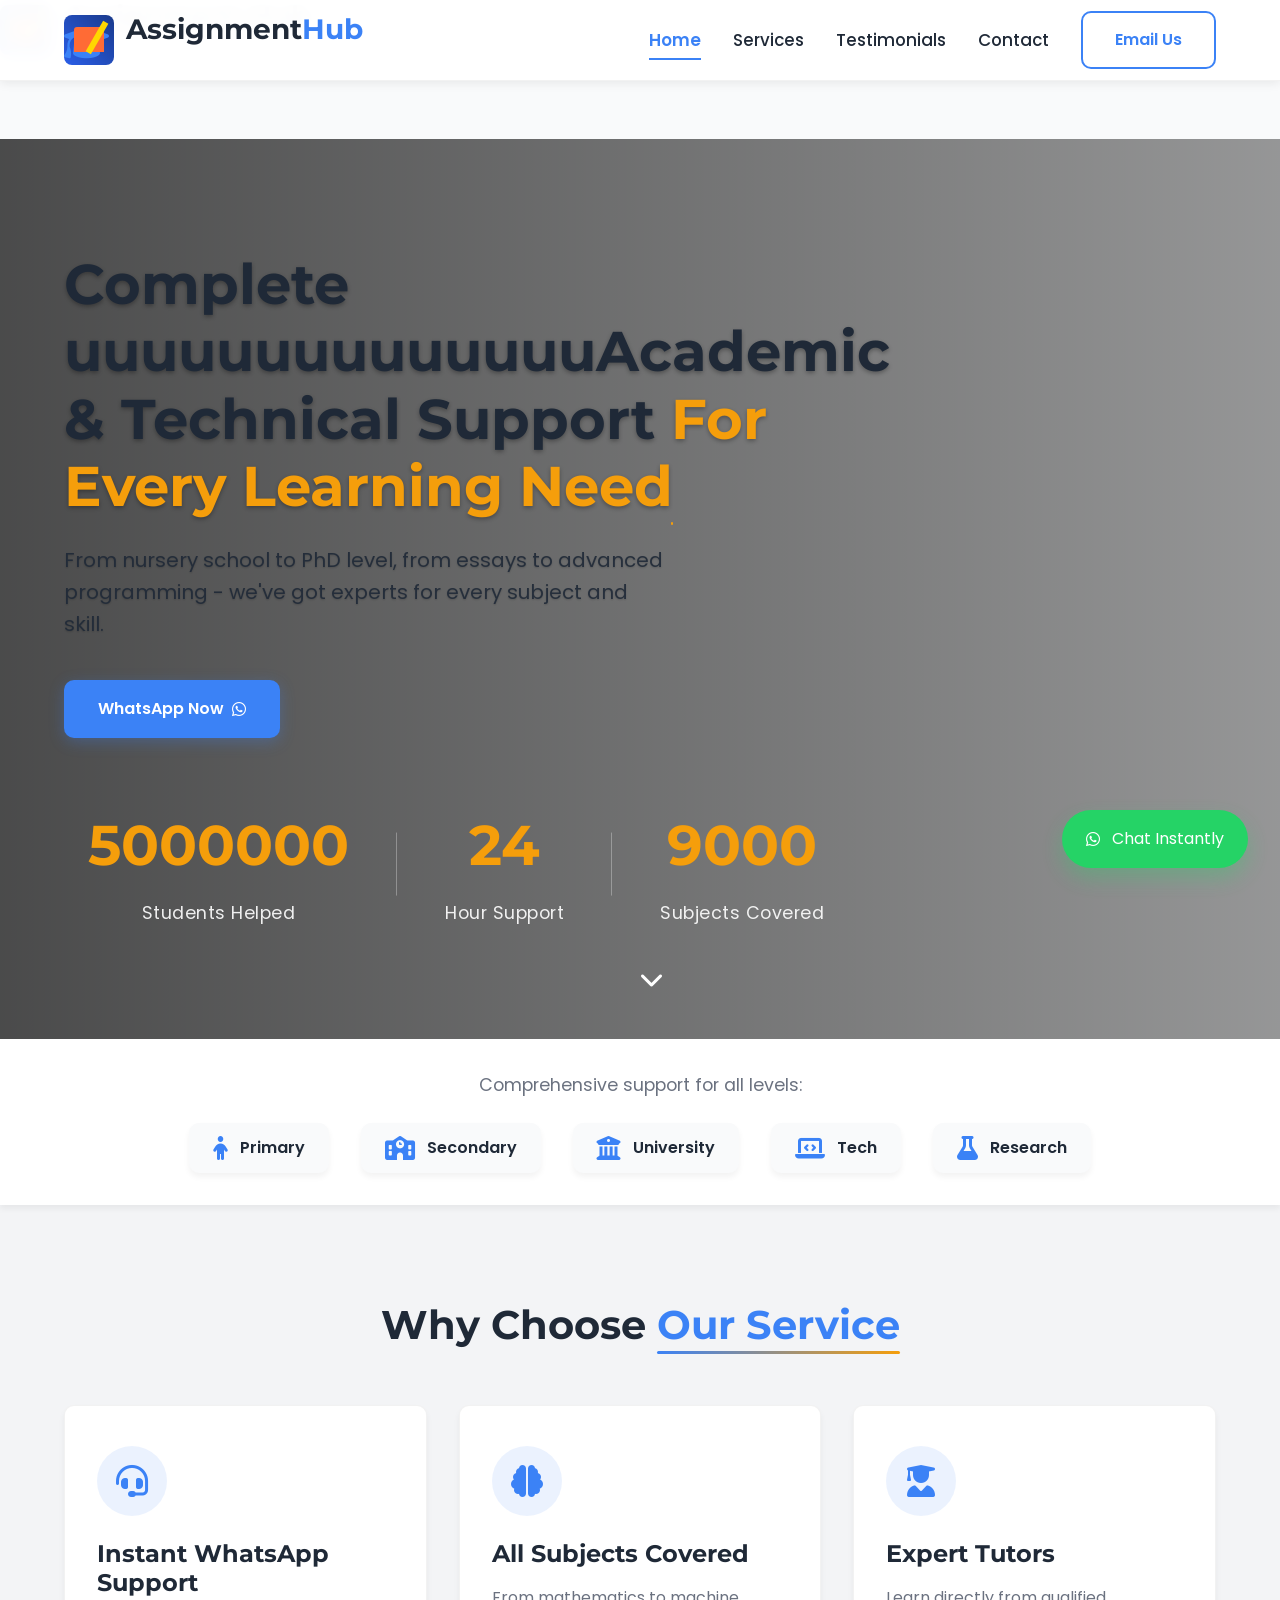
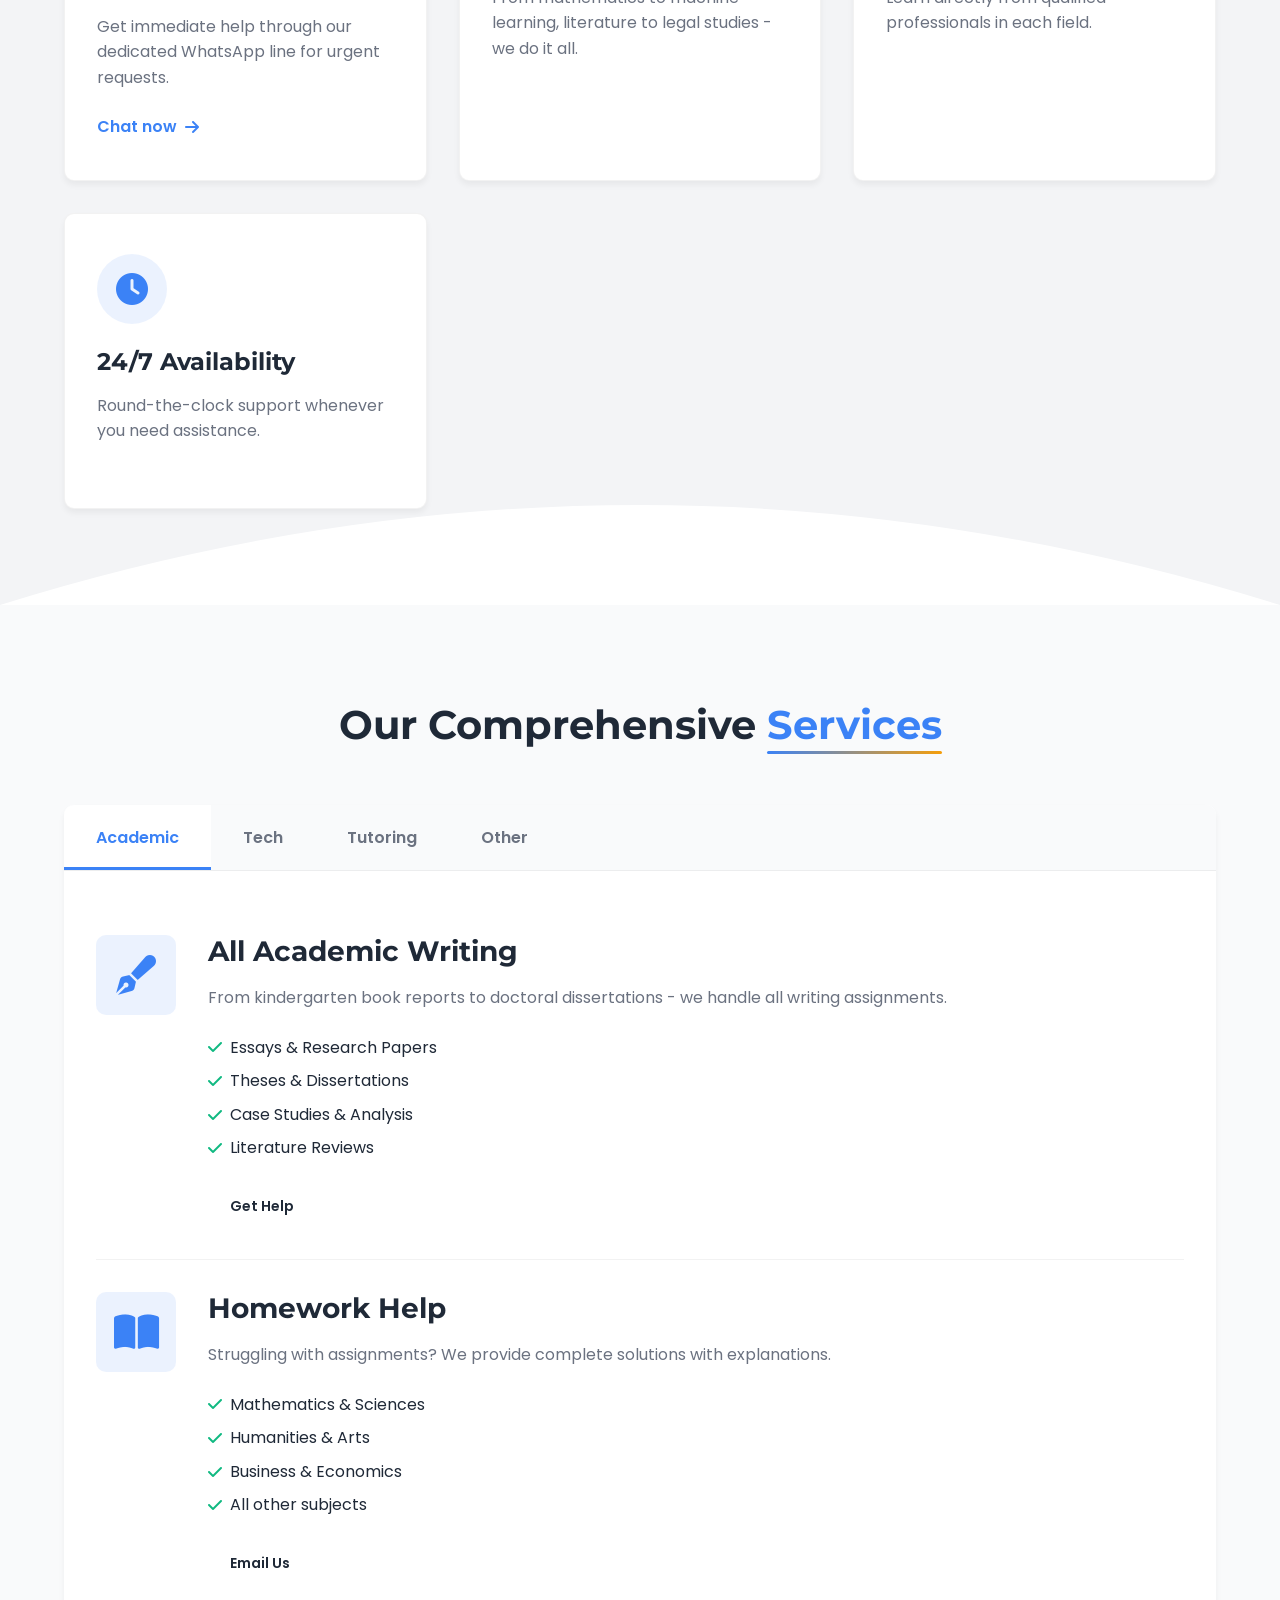
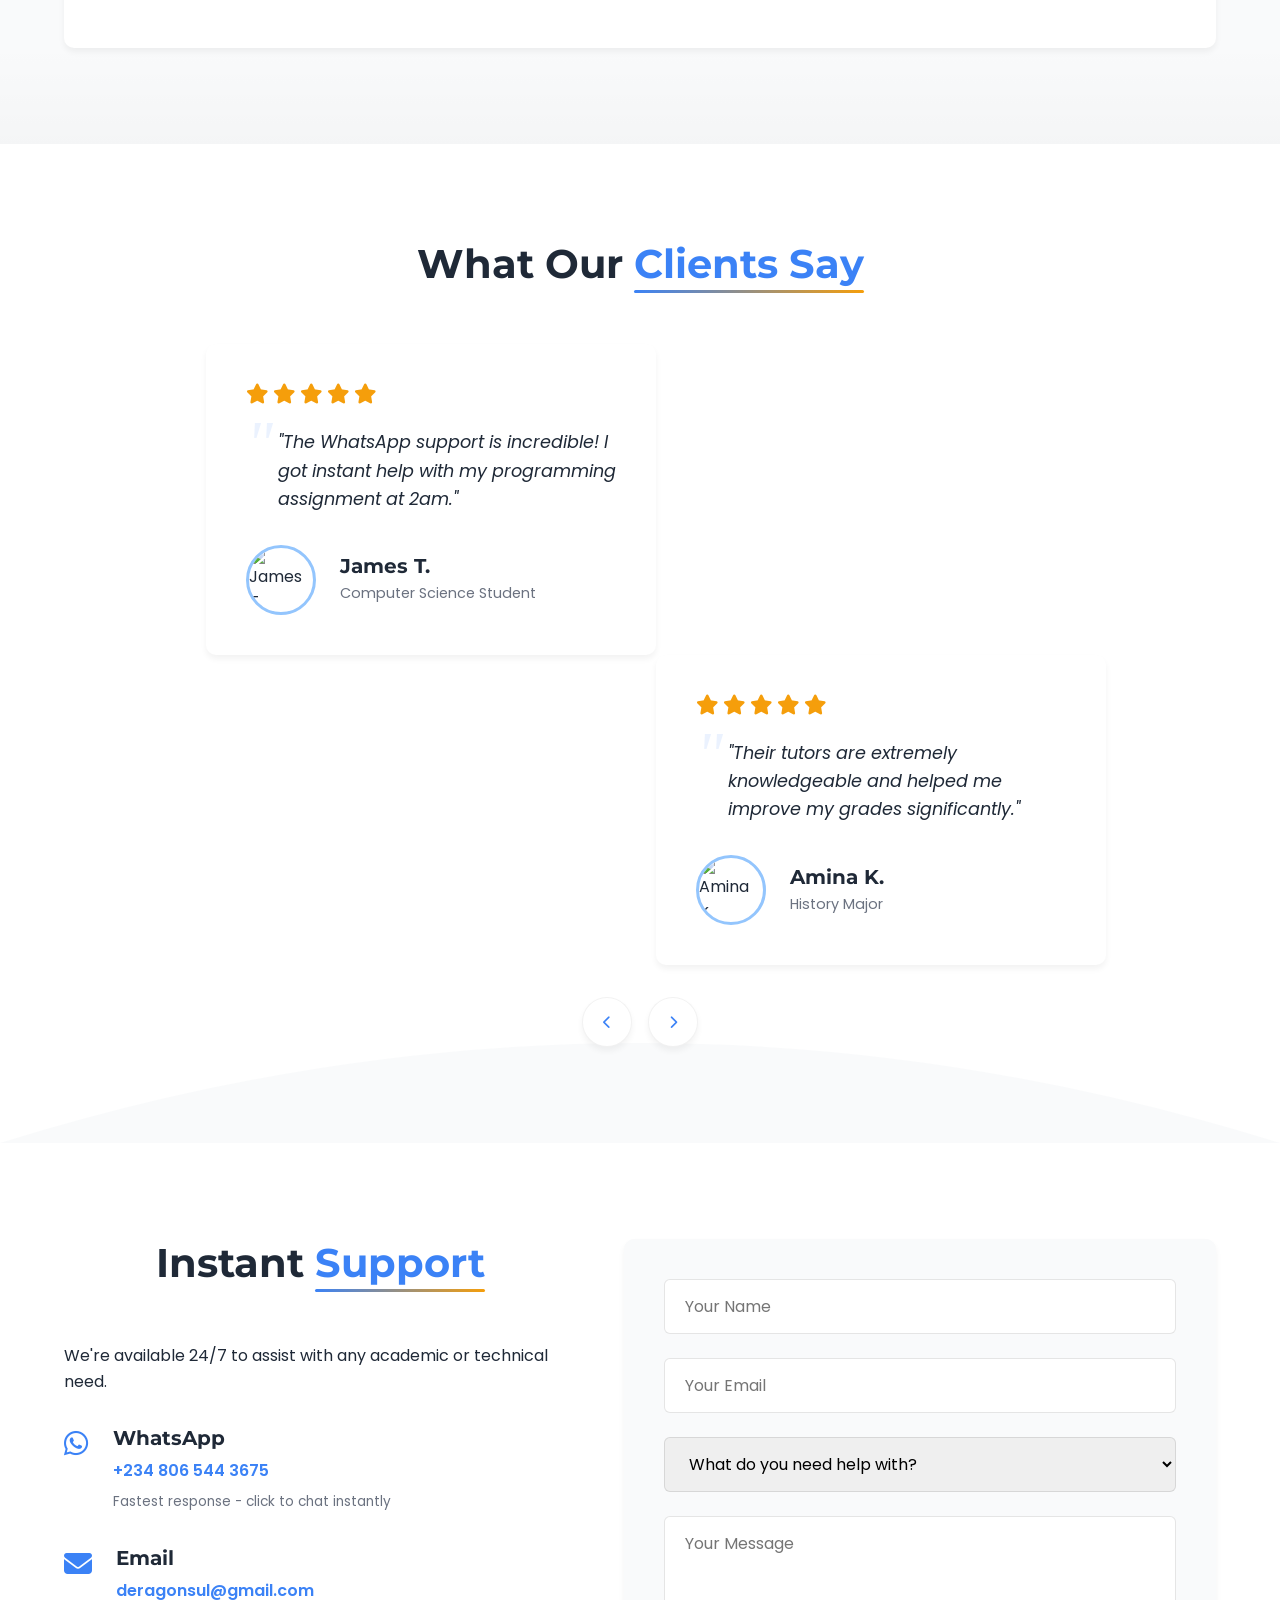
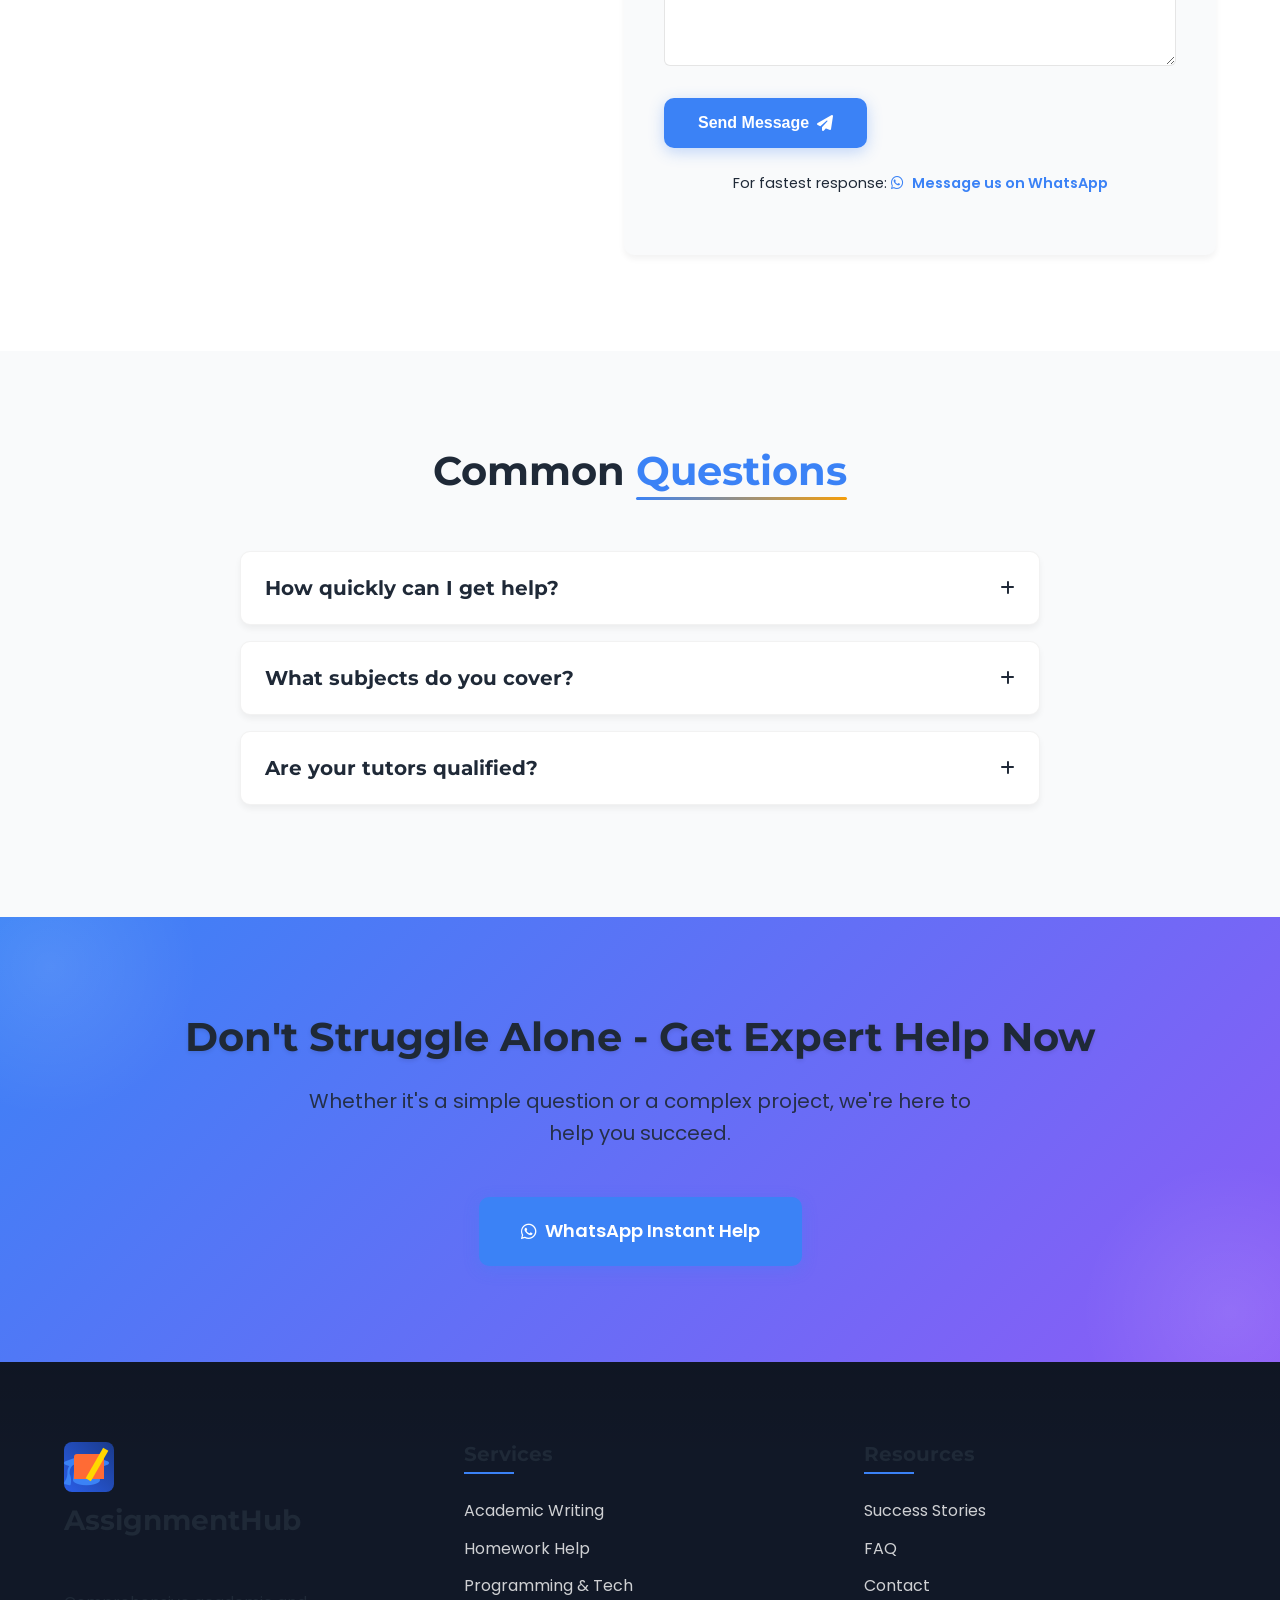
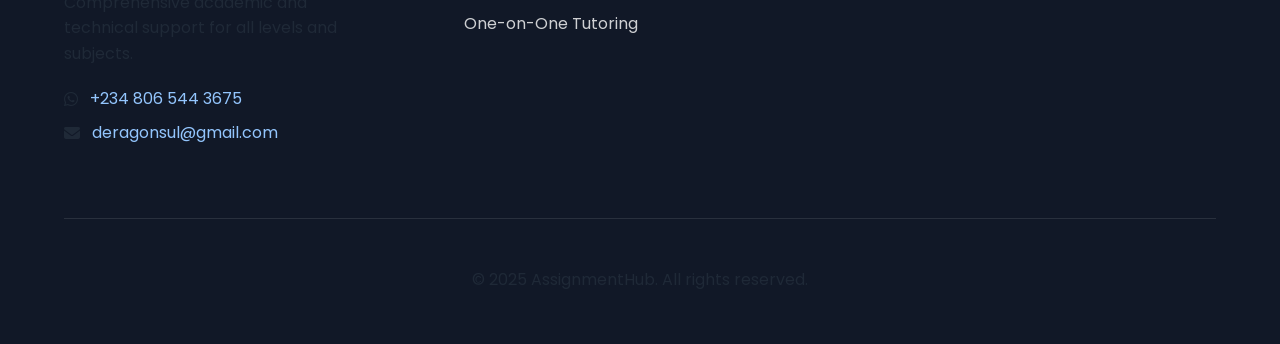
==== index.html @ 047068cf "asignment" ====
<!DOCTYPE html>
<html lang="en">
<head>
  <meta charset="UTF-8">
  <meta name="viewport" content="width=device-width, initial-scale=1.0">

  <!-- Add favicon to browser tab -->
  <link rel="icon" type="image/png" href="favicon.png?v=2">

  <title>Assignment Hub | Comprehensive Academic & Tech Support</title>
  <link rel="stylesheet" href="https://cdnjs.cloudflare.com/ajax/libs/font-awesome/6.4.0/css/all.min.css">
  <link rel="stylesheet" href="https://cdnjs.cloudflare.com/ajax/libs/animate.css/4.1.1/animate.min.css">
  <link rel="stylesheet" href="css/style.css">
  <link rel="preconnect" href="https://fonts.googleapis.com">
  <link rel="preconnect" href="https://nts.gstatic.com" crossorigin>
  <link href="https://fonts.googleapis.com/css2?family=Poppins:wght@300;400;500;600;700&family=Montserrat:wght@600;700&display=swap" rel="stylesheet">
  


    <style>
      /* Logo Styles */
      .assignment-logo {
        display: flex;
        align-items: center;
        gap: 15px;
        font-family: 'Poppins', sans-serif;
        text-decoration: none;
        transition: transform 0.3s ease;
      }
  
      .logo-icon {
        width: 50px;
        height: 50px;
        background: linear-gradient(45deg, #2A5EE8, #1A3A8B);
        border-radius: 8px;
        position: relative;
      }
  
      /* Book + Pencil Icon (Pure CSS) */
      .logo-icon::before {
        content: '';
        position: absolute;
        width: 30px;
        height: 25px;
        background: #FF6B35;
        top: 12px;
        left: 10px;
        border-radius: 3px 3px 0 0;
      }
  
      .logo-icon::after {
        content: '';
        position: absolute;
        width: 6px;
        height: 35px;
        background: #FFD700;
        top: 5px;
        left: 30px;
        transform: rotate(30deg);
      }
  
      .logo-text {
        color: #1A3A8B;
      }
  
      .logo-text h1 {
        margin: 0;
        font-size: 28px;
        font-weight: 700;
      }
  
      .logo-text span {
        color: #FF6B35;
        font-size: 14px;
        letter-spacing: 1px;
      }
  
      /* Hover Effect */
      .assignment-logo:hover {
        transform: scale(1.02);
      }
    </style>
    <!-- Add Poppins Font -->
    <link href="https://fonts.googleapis.com/css2?family=Poppins:wght@400;700&display=swap" rel="stylesheet">
  </head>
  <body>
    <!-- Logo -->
    <a href="#" class="assignment-logo">
      <div class="logo-icon"></div>
      <div class="logo-text">
        <h1>Assignment Hub</h1>
        <span>Your Academic Partner</span>
      </div>
    </a>



  


<!-- SEO Meta Tags -->
<meta name="description" content="AssignmentHub - Your comprehensive academic and technical support solution">
<meta name="keywords" content="academic help, homework support, tutoring, programming help">
<meta property="og:title" content="AssignmentHub">
<meta property="og:description" content="Your academic success partner">
<meta property="og:type" content="website">
<meta property="og:url" content="https://www-assignment.github.io/assignment-hub/">
<meta property="og:image" content="https://www-assignment.github.io/assignment-hub/logo.png">
<meta property="og:image" content="assets/og-image.jpg">

</head>


<body>
  <!-- Floating WhatsApp Icon -->
  <div class="whatsapp-float">
    <a href="https://wa.me/2348065443675" target="_blank">
      <i class="fab fa-whatsapp"></i>
      <span>Chat Instantly</span>
    </a>
  </div>

  <header class="sticky-header">
    <div class="container">
      <div class="logo animate__animated animate__fadeInLeft">
        <span class="logo-icon"><i class="fas fa-graduation-cap"></i></span>
        <h1>Assignment<span>Hub</span></h1>
      </div>
      <nav class="animate__animated animate__fadeInRight">
        <ul>
          <li><a href="#" class="nav-link active">Home</a></li>
          <li><a href="#services" class="nav-link">Services</a></li>
          <li><a href="#testimonials" class="nav-link">Testimonials</a></li>
          <li><a href="#contact" class="nav-link">Contact</a></li>
          <li><a href="mailto:deragonsul@gmail.com" class="btn btn-outline">Email Us</a></li>
        </ul>
      </nav>
      <div class="mobile-menu-btn">
        <i class="fas fa-bars"></i>
      </div>
    </div>
  </header>

  <!-- Hero Section -->
  <section class="hero">
    <div class="hero-video">
      <video autoplay muted loop>
        <source src="assets/hero-bg.mp4" type="video/mp4">
      </video>
      <div class="overlay"></div>
    </div>
    <div class="container">
      <div class="hero-content animate__animated animate__fadeInUp">
        <h2>Complete uuuuuuuuuuuuuuAcademic & Technical Support <span>For Every Learning Need</span></h2>
        <p>From nursery school to PhD level, from essays to advanced programming - we've got experts for every subject and skill.</p>
        <div class="hero-btns">
          <a href="https://wa.me/2348065443675" target="_blank" class="btn btn-primary animate__animated animate__pulse animate__infinite animate__slower">
            WhatsApp Now <i class="fab fa-whatsapp"></i>
          </a>
        </div>
      </div>
      <div class="hero-stats animate__animated animate__fadeIn">
        <div class="stat-item">
          <div class="stat-number" data-count="5000000">5,000,000</div>
          <div class="stat-label">Students Helped</div>
        </div>
        <div class="stat-item">
          <div class="stat-number" data-count="24">24</div>
          <div class="stat-label">Hour Support</div>
        </div>
        <div class="stat-item">
          <div class="stat-number" data-count="9000">More than 9,000</div>
          <div class="stat-label">Subjects Covered</div>
        </div>
      </div>
    </div>
    <div class="scroll-down animate__animated animate__bounce animate__infinite animate__slower">
      <i class="fas fa-chevron-down"></i>
    </div>
  </section>

  <!-- Trust Badges -->
  <section class="trust-badges">
    <div class="container">
      <p>Comprehensive support for all levels:</p>
      <div class="badges">
        <div class="badge-item">
          <i class="fas fa-child"></i>
          <span>Primary</span>
        </div>
        <div class="badge-item">
          <i class="fas fa-school"></i>
          <span>Secondary</span>
        </div>
        <div class="badge-item">
          <i class="fas fa-university"></i>
          <span>University</span>
        </div>
        <div class="badge-item">
          <i class="fas fa-laptop-code"></i>
          <span>Tech</span>
        </div>
        <div class="badge-item">
          <i class="fas fa-flask"></i>
          <span>Research</span>
        </div>
      </div>
    </div>
  </section>

  <!-- Features -->
  <section id="features" class="features">
    <div class="container">
      <h2 class="section-title">Why Choose <span>Our Service</span></h2>
      <div class="features-grid">
        <div class="feature-card animate__animated">
          <div class="feature-icon">
            <i class="fas fa-headset"></i>
          </div>
          <h3>Instant WhatsApp Support</h3>
          <p>Get immediate help through our dedicated WhatsApp line for urgent requests.</p>
          <a href="https://wa.me/2348065443675" target="_blank" class="feature-link">Chat now <i class="fas fa-arrow-right"></i></a>
        </div>
        <div class="feature-card animate__animated">
          <div class="feature-icon">
            <i class="fas fa-brain"></i>
          </div>
          <h3>All Subjects Covered</h3>
          <p>From mathematics to machine learning, literature to legal studies - we do it all.</p>
        </div>
        <div class="feature-card animate__animated">
          <div class="feature-icon">
            <i class="fas fa-user-graduate"></i>
          </div>
          <h3>Expert Tutors</h3>
          <p>Learn directly from qualified professionals in each field.</p>
        </div>
        <div class="feature-card animate__animated">
          <div class="feature-icon">
            <i class="fas fa-clock"></i>
          </div>
          <h3>24/7 Availability</h3>
          <p>Round-the-clock support whenever you need assistance.</p>
        </div>
      </div>
    </div>
  </section>

  <!-- Services -->
  <section id="services" class="services">
    <div class="container">
      <h2 class="section-title">Our Comprehensive <span>Services</span></h2>
      <div class="services-tabs">
        <div class="tabs-header">
          <div class="tab-btn active" data-tab="academic">Academic</div>
          <div class="tab-btn" data-tab="tech">Tech</div>
          <div class="tab-btn" data-tab="tutoring">Tutoring</div>
          <div class="tab-btn" data-tab="other">Other</div>
        </div>
        <div class="tabs-content">
          <div class="tab-pane active" id="academic">
            <div class="service-card">
              <div class="service-icon">
                <i class="fas fa-pen-fancy"></i>
              </div>
              <div class="service-content">
                <h3>All Academic Writing</h3>
                <p>From kindergarten book reports to doctoral dissertations - we handle all writing assignments.</p>
                <ul class="service-features">
                  <li><i class="fas fa-check"></i> Essays & Research Papers</li>
                  <li><i class="fas fa-check"></i> Theses & Dissertations</li>
                  <li><i class="fas fa-check"></i> Case Studies & Analysis</li>
                  <li><i class="fas fa-check"></i> Literature Reviews</li>
                </ul>
                <a href="https://wa.me/2348065443675" target="_blank" class="btn btn-small">Get Help</a>
              </div>
            </div>
            <div class="service-card">
              <div class="service-icon">
                <i class="fas fa-book-open"></i>
              </div>
              <div class="service-content">
                <h3>Homework Help</h3>
                <p>Struggling with assignments? We provide complete solutions with explanations.</p>
                <ul class="service-features">
                  <li><i class="fas fa-check"></i> Mathematics & Sciences</li>
                  <li><i class="fas fa-check"></i> Humanities & Arts</li>
                  <li><i class="fas fa-check"></i> Business & Economics</li>
                  <li><i class="fas fa-check"></i> All other subjects</li>
                </ul>
                <a href="mailto:deragonsul@gmail.com" class="btn btn-small">Email Us</a>
              </div>
            </div>
          </div>
          <div class="tab-pane" id="tech">
            <div class="service-card">
              <div class="service-icon">
                <i class="fas fa-laptop-code"></i>
              </div>
              <div class="service-content">
                <h3>Programming & Tech</h3>
                <p>Comprehensive support for all technology-related projects and learning.</p>
                <ul class="service-features">
                  <li><i class="fas fa-check"></i> Web & Mobile Development</li>
                  <li><i class="fas fa-check"></i> Data Science & AI</li>
                  <li><i class="fas fa-check"></i> Database Design</li>
                  <li><i class="fas fa-check"></i> Cybersecurity</li>
                  <li><i class="fas fa-check"></i> All programming languages</li>
                </ul>
                <a href="https://wa.me/2348065443675" target="_blank" class="btn btn-small">WhatsApp Now</a>
              </div>
            </div>
          </div>
          <div class="tab-pane" id="tutoring">
            <div class="service-card">
              <div class="service-icon">
                <i class="fas fa-chalkboard-teacher"></i>
              </div>
              <div class="service-content">
                <h3>One-on-One Tutoring</h3>
                <p>Personalized tutoring sessions for any subject or skill level.</p>
                <ul class="service-features">
                  <li><i class="fas fa-check"></i> School subjects (all levels)</li>
                  <li><i class="fas fa-check"></i> Test Preparation</li>
                  <li><i class="fas fa-check"></i> Technical Skills</li>
                  <li><i class="fas fa-check"></i> Language Learning</li>
                  <li><i class="fas fa-check"></i> Flexible scheduling</li>
                </ul>
                <a href="mailto:deragonsul@gmail.com" class="btn btn-small">Arrange Tutoring</a>
              </div>
            </div>
          </div>
        </div>
      </div>
    </div>
  </section>

  <!-- Testimonials -->
  <section id="testimonials" class="testimonials">
    <div class="container">
      <h2 class="section-title">What Our <span>Clients Say</span></h2>
      <div class="testimonials-slider">
        <div class="testimonial-card">
          <div class="testimonial-content">
            <div class="rating">
              <i class="fas fa-star"></i>
              <i class="fas fa-star"></i>
              <i class="fas fa-star"></i>
              <i class="fas fa-star"></i>
              <i class="fas fa-star"></i>
            </div>
            <p>"The WhatsApp support is incredible! I got instant help with my programming assignment at 2am."</p>
          </div>
          <div class="testimonial-author">
            <img src="assets/testimonial1.jpg" alt="James T.">
            <div class="author-info">
              <h4>James T.</h4>
              <p>Computer Science Student</p>
            </div>
          </div>
        </div>
        <div class="testimonial-card">
          <div class="testimonial-content">
            <div class="rating">
              <i class="fas fa-star"></i>
              <i class="fas fa-star"></i>
              <i class="fas fa-star"></i>
              <i class="fas fa-star"></i>
              <i class="fas fa-star"></i>
            </div>
            <p>"Their tutors are extremely knowledgeable and helped me improve my grades significantly."</p>
          </div>
          <div class="testimonial-author">
            <img src="assets/testimonial2.jpg" alt="Amina K.">
            <div class="author-info">
              <h4>Amina K.</h4>
              <p>History Major</p>
            </div>
          </div>
        </div>
      </div>
      <div class="slider-controls">
        <button class="slider-prev"><i class="fas fa-chevron-left"></i></button>
        <button class="slider-next"><i class="fas fa-chevron-right"></i></button>
      </div>
    </div>
  </section>

  <!-- Contact -->
  <section id="contact" class="contact">
    <div class="container">
      <div class="contact-content">
        <div class="contact-info animate__animated">
          <h2 class="section-title">Instant <span>Support</span></h2>
          <p>We're available 24/7 to assist with any academic or technical need.</p>
          <div class="contact-methods">
            <div class="contact-method">
              <i class="fab fa-whatsapp"></i>
              <div>
                <h4>WhatsApp</h4>
                <p><a href="https://wa.me/2348065443675" target="_blank">+234 806 544 3675</a></p>
                <small>Fastest response - click to chat instantly</small>
              </div>
            </div>
            <div class="contact-method">
              <i class="fas fa-envelope"></i>
              <div>
                <h4>Email</h4>
                <p><a href="mailto:deragonsul@gmail.com">deragonsul@gmail.com</a></p>
              </div>
            </div>
          </div>
        </div>
        <!-- Contact Form Section - Updated -->
<div class="contact-form animate__animated">
  <form 
    id="contactForm" 
    action="https://usebasin.com/f/978afbb8a240" 
    method="POST"
  >
    <!-- Add name attributes to all inputs -->
    <div class="form-group">
      <input type="text" name="name" placeholder="Your Name" required>
    </div>
    <div class="form-group">
      <input type="email" name="email" placeholder="Your Email" required>
    </div>
    <div class="form-group">
      <select name="service" required>
        <option value="">What do you need help with?</option>
        <option>Academic Writing</option>
        <option>Homework Help</option>
        <option>Programming/Tech</option>
        <option>Tutoring</option>
        <option>Other</option>
      </select>
    </div>
    <div class="form-group">
      <textarea name="message" placeholder="Your Message" required></textarea>
    </div>
    
    <!-- Add Formspree hidden fields -->
    <input type="hidden" name="_subject" value="New AssignmentHub Request">
    <input type="text" name="_gotcha" style="display:none">
    
    <button type="submit" class="btn btn-primary">Send Message <i class="fas fa-paper-plane"></i></button>
    

   
      
    



    <div class="whatsapp-alternative">
      <p>For fastest response: <a href="https://wa.me/2348065443675" target="_blank"><i class="fab fa-whatsapp"></i> Message us on WhatsApp</a></p>
    </div>
  </form>
</div>
    </div>
  </section>

  <!-- FAQ -->
  <section class="faq">
    <div class="container">
      <h2 class="section-title">Common <span>Questions</span></h2>
      <div class="faq-items">
        <div class="faq-item">
          <div class="faq-question">
            <h3>How quickly can I get help?</h3>
            <i class="fas fa-plus"></i>
          </div>
          <div class="faq-answer">
            <p>Our WhatsApp support typically responds within minutes (24/7). For email inquiries, we respond within 2-4 hours.</p>
          </div>
        </div>
        <div class="faq-item">
          <div class="faq-question">
            <h3>What subjects do you cover?</h3>
            <i class="fas fa-plus"></i>
          </div>
          <div class="faq-answer">
            <p>Everything! From primary school subjects to advanced university courses, all programming languages, technical skills, and specialized fields.</p>
          </div>
        </div>
        <div class="faq-item">
          <div class="faq-question">
            <h3>Are your tutors qualified?</h3>
            <i class="fas fa-plus"></i>
          </div>
          <div class="faq-answer">
            <p>Yes, all our tutors are highly qualified professionals with verified credentials in their respective fields.</p>
          </div>
        </div>
      </div>
    </div>
  </section>

  <!-- CTA -->
  <section class="cta">
    <div class="container">
      <div class="cta-content">
        <h2>Don't Struggle Alone - Get Expert Help Now</h2>
        <p>Whether it's a simple question or a complex project, we're here to help you succeed.</p>
        <div class="cta-btns">
          <a href="https://wa.me/2348065443675" target="_blank" class="btn btn-primary btn-large">
            <i class="fab fa-whatsapp"></i> WhatsApp Instant Help
          </a>
        </div>
      </div>
    </div>
  </section>

  <!-- Footer -->
  <footer>
    <div class="container">
      <div class="footer-content">
        <div class="footer-col">
          <div class="logo">
            <span class="logo-icon"><i class="fas fa-graduation-cap"></i></span>
            <h3>Assignment<span>Hub</span></h3>
          </div>
          <p>Comprehensive academic and technical support for all levels and subjects.</p>
          <div class="footer-contact">
            <p><i class="fab fa-whatsapp"></i> <a href="https://wa.me/2348065443675" target="_blank">+234 806 544 3675</a></p>
            <p><i class="fas fa-envelope"></i> <a href="mailto:deragonsul@gmail.com">deragonsul@gmail.com</a></p>
          </div>
        </div>
        <div class="footer-col">
          <h4>Services</h4>
          <ul>
            <li><a href="#services">Academic Writing</a></li>
            <li><a href="#services">Homework Help</a></li>
            <li><a href="#services">Programming & Tech</a></li>
            <li><a href="#services">One-on-One Tutoring</a></li>
          </ul>
        </div>
        <div class="footer-col">
          <h4>Resources</h4>
          <ul>
            <li><a href="#testimonials">Success Stories</a></li>
            <li><a href="#faq">FAQ</a></li>
            <li><a href="#contact">Contact</a></li>
          </ul>
        </div>
      </div>
      <div class="footer-bottom">
        <p>&copy; 2025 AssignmentHub. All rights reserved.</p>
      </div>
    </div>
  </footer>

  

  <script src="js/main.js"></script>
</body>
</html>
---- css/style.css ----
/* ===== BASE STYLES ===== */
:root {
  --primary-color: #3b82f6;
  --primary-dark: #2563eb;
  --primary-light: #93c5fd;
  --secondary-color: #8b5cf6;
  --accent-color: #f59e0b;
  --accent-dark: #d97706;
  --text-color: #1f2937;
  --text-light: #6b7280;
  --bg-light: #f9fafb;
  --bg-dark: #111827;
  --white: #ffffff;
  --black: #000000;
  --success-color: #10b981;
  --error-color: #ef4444;
  --border-radius: 10px;
  --border-radius-sm: 6px;
  --box-shadow: 0 4px 6px rgba(0, 0, 0, 0.05);
  --box-shadow-md: 0 10px 15px rgba(0, 0, 0, 0.1);
  --box-shadow-lg: 0 20px 25px rgba(0, 0, 0, 0.1);
  --transition: all 0.3s cubic-bezier(0.4, 0, 0.2, 1);
}

* {
  margin: 0;
  padding: 0;
  box-sizing: border-box;
}

html {
  scroll-behavior: smooth;
  font-size: 16px;
}

body {
  font-family: 'Poppins', -apple-system, BlinkMacSystemFont, 'Segoe UI', Roboto, Oxygen, Ubuntu, Cantarell, sans-serif;
  color: var(--text-color);
  line-height: 1.6;
  background-color: var(--bg-light);
  overflow-x: hidden;
  -webkit-font-smoothing: antialiased;
  -moz-osx-font-smoothing: grayscale;
}

h1, h2, h3, h4, h5, h6 {
  font-family: 'Montserrat', -apple-system, BlinkMacSystemFont, 'Segoe UI', Roboto, Oxygen, Ubuntu, Cantarell, sans-serif;
  font-weight: 700;
  line-height: 1.2;
  margin-bottom: 1.25rem;
  color: var(--text-color);
}

h1 {
  font-size: 2.5rem;
}

h2 {
  font-size: 2rem;
}

h3 {
  font-size: 1.75rem;
}

h4 {
  font-size: 1.5rem;
}

p {
  margin-bottom: 1.25rem;
  color: var(--text-color);
  font-weight: 400;
}

a {
  text-decoration: none;
  color: inherit;
  transition: var(--transition);
}

ul, ol {
  list-style: none;
}

img {
  max-width: 100%;
  height: auto;
  display: block;
}

.container {
  width: 100%;
  max-width: 1200px;
  margin: 0 auto;
  padding: 0 1.5rem;
}

section {
  padding: 6rem 0;
}

.section-title {
  font-size: 2.5rem;
  text-align: center;
  margin-bottom: 3.5rem;
  position: relative;
  font-weight: 700;
}

.section-title span {
  color: var(--primary-color);
  position: relative;
}

.section-title span::after {
  content: '';
  position: absolute;
  bottom: -5px;
  left: 0;
  width: 100%;
  height: 3px;
  background: linear-gradient(90deg, var(--primary-color), var(--accent-color));
  border-radius: 3px;
}

.section-subtitle {
  text-align: center;
  font-size: 1.25rem;
  color: var(--text-light);
  margin-bottom: 3rem;
  max-width: 700px;
  margin-left: auto;
  margin-right: auto;
}

.btn {
  display: inline-flex;
  align-items: center;
  justify-content: center;
  padding: 0.875rem 2rem;
  border-radius: var(--border-radius);
  font-weight: 600;
  text-align: center;
  cursor: pointer;
  transition: var(--transition);
  border: 2px solid transparent;
  font-size: 1rem;
  gap: 0.5rem;
  position: relative;
  overflow: hidden;
}

.btn::before {
  content: '';
  position: absolute;
  top: 0;
  left: -100%;
  width: 100%;
  height: 100%;
  background: linear-gradient(90deg, transparent, rgba(255, 255, 255, 0.2), transparent);
  transition: 0.5s;
}

.btn:hover::before {
  left: 100%;
}

.btn-primary {
  background-color: var(--primary-color);
  color: var(--white);
  box-shadow: 0 4px 15px rgba(59, 130, 246, 0.3);
}

.btn-primary:hover {
  background-color: var(--primary-dark);
  transform: translateY(-3px);
  box-shadow: 0 10px 20px rgba(59, 130, 246, 0.4);
}

.btn-secondary {
  background-color: var(--secondary-color);
  color: var(--white);
  box-shadow: 0 4px 15px rgba(139, 92, 246, 0.3);
}

.btn-secondary:hover {
  background-color: #7c3aed;
  transform: translateY(-3px);
  box-shadow: 0 10px 20px rgba(139, 92, 246, 0.4);
}

.btn-outline {
  background-color: transparent;
  border-color: var(--primary-color);
  color: var(--primary-color);
}

.btn-outline:hover {
  background-color: var(--primary-color);
  color: var(--white);
  transform: translateY(-3px);
  box-shadow: 0 4px 15px rgba(59, 130, 246, 0.3);
}

.btn-small {
  padding: 0.5rem 1.25rem;
  font-size: 0.875rem;
}

.btn-large {
  padding: 1.125rem 2.5rem;
  font-size: 1.125rem;
}

/* ===== HEADER ===== */
.sticky-header {
  position: fixed;
  top: 0;
  left: 0;
  width: 100%;
  background-color: rgba(255, 255, 255, 0.98);
  box-shadow: 0 2px 10px rgba(0, 0, 0, 0.08);
  z-index: 1000;
  transition: var(--transition);
  backdrop-filter: blur(8px);
  -webkit-backdrop-filter: blur(8px);
  border-bottom: 1px solid rgba(0, 0, 0, 0.05);
}

.sticky-header.scrolled {
  height: 70px;
}

header .container {
  display: flex;
  justify-content: space-between;
  align-items: center;
  height: 80px;
  transition: var(--transition);
}

.logo {
  display: flex;
  align-items: center;
  gap: 0.75rem;
}

.logo-icon {
  font-size: 2.25rem;
  color: var(--primary-color);
  transition: var(--transition);
}

.logo h1 {
  font-size: 1.75rem;
  font-weight: 700;
  transition: var(--transition);
}

.logo h1 span {
  color: var(--primary-color);
}

nav ul {
  display: flex;
  align-items: center;
  gap: 2rem;
}

.nav-link {
  font-weight: 500;
  position: relative;
  padding: 0.5rem 0;
  font-size: 1.05rem;
  color: var(--text-color);
}

.nav-link::after {
  content: '';
  position: absolute;
  bottom: 0;
  left: 0;
  width: 0;
  height: 2px;
  background-color: var(--primary-color);
  transition: var(--transition);
}

.nav-link:hover::after,
.nav-link.active::after {
  width: 100%;
}

.nav-link.active {
  color: var(--primary-color);
  font-weight: 600;
}

.mobile-menu-btn {
  display: none;
  font-size: 1.75rem;
  cursor: pointer;
  color: var(--text-color);
  transition: var(--transition);
}

.mobile-menu-btn:hover {
  color: var(--primary-color);
}

/* ===== HERO SECTION ===== */
.hero {
  position: relative;
  height: 100vh;
  min-height: 750px;
  display: flex;
  align-items: center;
  overflow: hidden;
  margin-top: 80px;
}

.hero-video {
  position: absolute;
  top: 0;
  left: 0;
  width: 100%;
  height: 100%;
  z-index: -1;
}

.hero-video video {
  width: 100%;
  height: 100%;
  object-fit: cover;
}

.overlay {
  position: absolute;
  top: 0;
  left: 0;
  width: 100%;
  height: 100%;
  background: linear-gradient(to right, rgba(0, 0, 0, 0.7), rgba(0, 0, 0, 0.4));
}

.hero-content {
  color: var(--white);
  max-width: 800px;
  position: relative;
  z-index: 1;
}

.hero-content h2 {
  font-size: 3.5rem;
  margin-bottom: 1.5rem;
  line-height: 1.2;
  text-shadow: 0 2px 4px rgba(0, 0, 0, 0.3);
}

.hero-content h2 span {
  color: var(--accent-color);
  position: relative;
}

.hero-content h2 span::after {
  content: '';
  position: absolute;
  bottom: -5px;
  left: 0;
  width: 100%;
  height: 3px;
  background: var(--accent-color);
  border-radius: 3px;
}

.hero-content p {
  font-size: 1.25rem;
  margin-bottom: 2.5rem;
  opacity: 0.9;
  max-width: 600px;
  text-shadow: 0 1px 2px rgba(0, 0, 0, 0.2);
}

.hero-btns {
  display: flex;
  gap: 1.5rem;
  margin-bottom: 3rem;
  flex-wrap: wrap;
}

.hero-stats {
  display: flex;
  gap: 3rem;
  margin-top: 4rem;
  flex-wrap: wrap;
}

.stat-item {
  text-align: center;
  color: var(--white);
  position: relative;
  padding: 0 1.5rem;
}

.stat-item:not(:last-child)::after {
  content: '';
  position: absolute;
  right: -1.5rem;
  top: 50%;
  transform: translateY(-50%);
  width: 1px;
  height: 50%;
  background: rgba(255, 255, 255, 0.3);
}

.stat-number {
  font-size: 3.5rem;
  font-weight: 700;
  margin-bottom: 0.5rem;
  color: var(--accent-color);
  font-family: 'Montserrat', sans-serif;
}

.stat-label {
  font-size: 1.1rem;
  opacity: 0.9;
  letter-spacing: 0.5px;
}

.scroll-down {
  position: absolute;
  bottom: 40px;
  left: 50%;
  transform: translateX(-50%);
  color: var(--white);
  font-size: 1.5rem;
  animation: bounce 2s infinite;
  cursor: pointer;
  z-index: 10;
}

@keyframes bounce {
  0%, 20%, 50%, 80%, 100% {
    transform: translateY(0) translateX(-50%);
  }
  40% {
    transform: translateY(-20px) translateX(-50%);
  }
  60% {
    transform: translateY(-10px) translateX(-50%);
  }
}

/* ===== TRUST BADGES ===== */
.trust-badges {
  background-color: var(--white);
  padding: 2rem 0;
  box-shadow: var(--box-shadow);
  position: relative;
  z-index: 5;
}

.trust-badges .container {
  display: flex;
  flex-direction: column;
  align-items: center;
}

.trust-badges p {
  color: var(--text-light);
  margin-bottom: 1.5rem;
  font-size: 1.1rem;
}

.badges {
  display: flex;
  gap: 2rem;
  flex-wrap: wrap;
  justify-content: center;
}

.badge-item {
  display: flex;
  align-items: center;
  gap: 0.75rem;
  padding: 0.75rem 1.5rem;
  background-color: var(--bg-light);
  border-radius: var(--border-radius);
  box-shadow: var(--box-shadow);
  transition: var(--transition);
}

.badge-item:hover {
  transform: translateY(-5px);
  box-shadow: var(--box-shadow-md);
}

.badge-item i {
  font-size: 1.5rem;
  color: var(--primary-color);
}

.badge-item span {
  font-weight: 600;
  color: var(--text-color);
}

/* ===== FEATURES ===== */
.features {
  background-color: var(--white);
  position: relative;
  overflow: hidden;
}

.features::before {
  content: '';
  position: absolute;
  top: 0;
  left: 0;
  width: 100%;
  height: 100%;
  background: url('data:image/svg+xml;utf8,<svg xmlns="http://www.w3.org/2000/svg" viewBox="0 0 100 100" preserveAspectRatio="none"><path fill="%23f3f4f6" d="M0,0 L100,0 L100,100 Q50,80 0,100 Z"></path></svg>');
  background-size: 100% auto;
  background-repeat: no-repeat;
  background-position: bottom;
  z-index: 0;
}

.features .container {
  position: relative;
  z-index: 1;
}

.features-grid {
  display: grid;
  grid-template-columns: repeat(auto-fit, minmax(280px, 1fr));
  gap: 2rem;
  margin-top: 3rem;
}

.feature-card {
  background-color: var(--white);
  border-radius: var(--border-radius);
  padding: 2.5rem 2rem;
  box-shadow: var(--box-shadow);
  transition: var(--transition);
  position: relative;
  overflow: hidden;
  z-index: 1;
  border: 1px solid rgba(0, 0, 0, 0.05);
}

.feature-card::before {
  content: '';
  position: absolute;
  top: 0;
  left: 0;
  width: 100%;
  height: 100%;
  background: linear-gradient(135deg, var(--primary-light), var(--white));
  opacity: 0;
  z-index: -1;
  transition: var(--transition);
}

.feature-card:hover {
  transform: translateY(-10px);
  box-shadow: var(--box-shadow-lg);
}

.feature-card:hover::before {
  opacity: 0.1;
}

.feature-icon {
  width: 70px;
  height: 70px;
  border-radius: 50%;
  background-color: rgba(59, 130, 246, 0.1);
  display: flex;
  align-items: center;
  justify-content: center;
  margin-bottom: 1.5rem;
}

.feature-icon i {
  font-size: 2rem;
  color: var(--primary-color);
}

.feature-card h3 {
  font-size: 1.5rem;
  margin-bottom: 1rem;
  color: var(--text-color);
}

.feature-card p {
  color: var(--text-light);
  margin-bottom: 1.5rem;
}

.feature-link {
  display: inline-flex;
  align-items: center;
  gap: 0.5rem;
  color: var(--primary-color);
  font-weight: 600;
  transition: var(--transition);
}

.feature-link:hover {
  color: var(--primary-dark);
  gap: 0.75rem;
}

/* ===== SERVICES ===== */
.services {
  background-color: var(--bg-light);
  position: relative;
}

.services::after {
  content: '';
  position: absolute;
  bottom: 0;
  left: 0;
  width: 100%;
  height: 100px;
  background: linear-gradient(to bottom, transparent, rgba(0, 0, 0, 0.02));
}

.services-tabs {
  background-color: var(--white);
  border-radius: var(--border-radius);
  box-shadow: var(--box-shadow);
  overflow: hidden;
}

.tabs-header {
  display: flex;
  border-bottom: 1px solid rgba(0, 0, 0, 0.05);
  background-color: var(--bg-light);
}

.tab-btn {
  padding: 1.25rem 2rem;
  font-weight: 600;
  cursor: pointer;
  transition: var(--transition);
  position: relative;
  color: var(--text-light);
}

.tab-btn::after {
  content: '';
  position: absolute;
  bottom: 0;
  left: 0;
  width: 0;
  height: 3px;
  background-color: var(--primary-color);
  transition: var(--transition);
}

.tab-btn.active {
  color: var(--primary-color);
  background-color: var(--white);
}

.tab-btn.active::after {
  width: 100%;
}

.tabs-content {
  padding: 2rem;
}

.tab-pane {
  display: none;
}

.tab-pane.active {
  display: block;
  animation: fadeIn 0.5s ease;
}

@keyframes fadeIn {
  from { opacity: 0; }
  to { opacity: 1; }
}

.service-card {
  display: flex;
  gap: 2rem;
  padding: 2rem 0;
}

.service-card:not(:last-child) {
  border-bottom: 1px solid rgba(0, 0, 0, 0.05);
}

.service-icon {
  min-width: 80px;
  height: 80px;
  border-radius: var(--border-radius);
  background-color: rgba(59, 130, 246, 0.1);
  display: flex;
  align-items: center;
  justify-content: center;
}

.service-icon i {
  font-size: 2.5rem;
  color: var(--primary-color);
}

.service-content {
  flex: 1;
}

.service-content h3 {
  font-size: 1.75rem;
  margin-bottom: 1rem;
}

.service-content p {
  color: var(--text-light);
  margin-bottom: 1.5rem;
}

.service-features {
  margin-bottom: 1.5rem;
}

.service-features li {
  display: flex;
  align-items: center;
  gap: 0.5rem;
  margin-bottom: 0.5rem;
  color: var(--text-color);
}

.service-features i {
  color: var(--success-color);
}

/* ===== TESTIMONIALS ===== */
.testimonials {
  background-color: var(--bg-light);
  position: relative;
  overflow: hidden;
}

.testimonials::before {
  content: '';
  position: absolute;
  top: 0;
  left: 0;
  width: 100%;
  height: 100%;
  background: url('data:image/svg+xml;utf8,<svg xmlns="http://www.w3.org/2000/svg" viewBox="0 0 100 100" preserveAspectRatio="none"><path fill="%23ffffff" d="M0,0 L100,0 L100,100 Q50,80 0,100 Z"></path></svg>');
  background-size: 100% auto;
  background-repeat: no-repeat;
  background-position: bottom;
  z-index: 0;
}

.testimonials .container {
  position: relative;
  z-index: 1;
}

.testimonials-slider {
  position: relative;
  max-width: 900px;
  margin: 0 auto;
}

.testimonial-card {
  background-color: var(--white);
  border-radius: var(--border-radius);
  padding: 2.5rem;
  box-shadow: var(--box-shadow);
  margin: 0 1rem;
}

.testimonial-content {
  margin-bottom: 2rem;
}

.rating {
  display: flex;
  gap: 0.25rem;
  margin-bottom: 1.5rem;
}

.rating i {
  color: var(--accent-color);
  font-size: 1.25rem;
}

.testimonial-content p {
  font-size: 1.1rem;
  font-style: italic;
  color: var(--text-color);
  position: relative;
  padding-left: 2rem;
}

.testimonial-content p::before {
  content: '"';
  position: absolute;
  left: 0;
  top: -1rem;
  font-size: 4rem;
  color: rgba(59, 130, 246, 0.1);
  font-family: Georgia, serif;
  line-height: 1;
}

.testimonial-author {
  display: flex;
  align-items: center;
  gap: 1.5rem;
}

.testimonial-author img {
  width: 70px;
  height: 70px;
  border-radius: 50%;
  object-fit: cover;
  border: 3px solid var(--primary-light);
}

.author-info h4 {
  margin-bottom: 0.25rem;
  font-size: 1.25rem;
}

.author-info p {
  color: var(--text-light);
  font-size: 0.9rem;
  margin-bottom: 0;
}

.slider-controls {
  display: flex;
  justify-content: center;
  gap: 1rem;
  margin-top: 2rem;
}

.slider-prev,
.slider-next {
  width: 50px;
  height: 50px;
  border-radius: 50%;
  background-color: var(--white);
  color: var(--primary-color);
  border: 1px solid rgba(0, 0, 0, 0.05);
  display: flex;
  align-items: center;
  justify-content: center;
  cursor: pointer;
  transition: var(--transition);
  box-shadow: var(--box-shadow);
}

.slider-prev:hover,
.slider-next:hover {
  background-color: var(--primary-color);
  color: var(--white);
}

/* ===== CONTACT ===== */
.contact {
  background-color: var(--white);
  position: relative;
}

.contact-content {
  display: flex;
  gap: 3rem;
  align-items: flex-start;
}

.contact-info {
  flex: 1;
}

.contact-methods {
  display: flex;
  flex-direction: column;
  gap: 2rem;
  margin-top: 2rem;
}

.contact-method {
  display: flex;
  align-items: flex-start;
  gap: 1.5rem;
}

.contact-method i {
  font-size: 1.75rem;
  color: var(--primary-color);
  margin-top: 0.25rem;
}

.contact-method h4 {
  margin-bottom: 0.5rem;
  font-size: 1.25rem;
}

.contact-method p {
  margin-bottom: 0.25rem;
}

.contact-method small {
  color: var(--text-light);
  font-size: 0.85rem;
}

.contact-method a {
  color: var(--primary-color);
  font-weight: 600;
}

.contact-method a:hover {
  text-decoration: underline;
}

.contact-form {
  flex: 1;
  background-color: var(--bg-light);
  padding: 2.5rem;
  border-radius: var(--border-radius);
  box-shadow: var(--box-shadow);
}

.form-group {
  margin-bottom: 1.5rem;
}

.form-group input,
.form-group textarea,
.form-group select {
  width: 100%;
  padding: 0.875rem 1.25rem;
  border: 1px solid rgba(0, 0, 0, 0.1);
  border-radius: var(--border-radius-sm);
  font-size: 1rem;
  font-family: 'Poppins', sans-serif;
  transition: var(--transition);
}

.form-group input:focus,
.form-group textarea:focus,
.form-group select:focus {
  outline: none;
  border-color: var(--primary-color);
  box-shadow: 0 0 0 3px rgba(59, 130, 246, 0.2);
}

.form-group textarea {
  min-height: 150px;
  resize: vertical;
}

.whatsapp-alternative {
  margin-top: 1.5rem;
  text-align: center;
  font-size: 0.9rem;
  color: var(--text-light);
}

.whatsapp-alternative a {
  color: var(--primary-color);
  font-weight: 600;
  display: inline-flex;
  align-items: center;
  gap: 0.5rem;
}

.whatsapp-alternative a:hover {
  text-decoration: underline;
}

/* ===== FAQ ===== */
.faq {
  background-color: var(--bg-light);
}

.faq-items {
  max-width: 800px;
  margin: 0 auto;
}

.faq-item {
  background-color: var(--white);
  border-radius: var(--border-radius);
  margin-bottom: 1rem;
  box-shadow: var(--box-shadow);
  overflow: hidden;
  border: 1px solid rgba(0, 0, 0, 0.05);
}

.faq-question {
  display: flex;
  justify-content: space-between;
  align-items: center;
  padding: 1.5rem;
  cursor: pointer;
  transition: var(--transition);
}

.faq-question:hover {
  background-color: rgba(59, 130, 246, 0.05);
}

.faq-question h3 {
  margin-bottom: 0;
  font-size: 1.25rem;
}

.faq-question i {
  transition: var(--transition);
}

.faq-question.active i {
  transform: rotate(45deg);
}

.faq-answer {
  padding: 0 1.5rem;
  max-height: 0;
  overflow: hidden;
  transition: max-height 0.3s ease;
}

.faq-answer.show {
  padding: 0 1.5rem 1.5rem;
  max-height: 500px;
}

.faq-answer p {
  color: var(--text-light);
}

/* ===== CTA ===== */
.cta {
  background: linear-gradient(135deg, var(--primary-color), var(--secondary-color));
  color: var(--white);
  text-align: center;
  padding: 6rem 0;
  position: relative;
  overflow: hidden;
}

.cta::before {
  content: '';
  position: absolute;
  top: -100px;
  left: -100px;
  width: 300px;
  height: 300px;
  background: radial-gradient(circle, rgba(255, 255, 255, 0.1), transparent 70%);
  z-index: 0;
}

.cta::after {
  content: '';
  position: absolute;
  bottom: -100px;
  right: -100px;
  width: 300px;
  height: 300px;
  background: radial-gradient(circle, rgba(255, 255, 255, 0.1), transparent 70%);
  z-index: 0;
}

.cta .container {
  position: relative;
  z-index: 1;
}

.cta-content h2 {
  font-size: 2.5rem;
  margin-bottom: 1.5rem;
  text-shadow: 0 2px 4px rgba(0, 0, 0, 0.1);
}

.cta-content p {
  font-size: 1.25rem;
  max-width: 700px;
  margin: 0 auto 3rem;
  opacity: 0.9;
}

.cta-btns {
  display: flex;
  gap: 1.5rem;
  justify-content: center;
  flex-wrap: wrap;
}

/* ===== FOOTER ===== */
footer {
  background-color: var(--bg-dark);
  color: var(--white);
  padding: 5rem 0 2rem;
  position: relative;
}

footer::before {
  content: '';
  position: absolute;
  top: 0;
  left: 0;
  width: 100%;
  height: 100px;
  background: linear-gradient(to bottom, rgba(0, 0, 0, 0.1), transparent);
}

.footer-content {
  display: grid;
  grid-template-columns: repeat(auto-fit, minmax(250px, 1fr));
  gap: 3rem;
  margin-bottom: 4rem;
}

.footer-col:first-child {
  max-width: 300px;
}

.footer-col .logo {
  flex-direction: column;
  align-items: flex-start;
  margin-bottom: 2rem;
}

.footer-col .logo h1 {
  font-size: 1.75rem;
  color: var(--white);
}

.footer-contact p {
  margin: 0.5rem 0;
  display: flex;
  align-items: center;
  gap: 0.75rem;
}

.footer-contact a {
  color: var(--primary-light);
  transition: var(--transition);
}

.footer-contact a:hover {
  color: var(--white);
  transform: translateX(5px);
}

.footer-col h4 {
  font-size: 1.25rem;
  margin-bottom: 1.5rem;
  position: relative;
  padding-bottom: 0.5rem;
}

.footer-col h4::after {
  content: '';
  position: absolute;
  bottom: 0;
  left: 0;
  width: 50px;
  height: 2px;
  background-color: var(--primary-color);
}

.footer-col ul li {
  margin-bottom: 0.75rem;
}

.footer-col ul li a {
  color: rgba(255, 255, 255, 0.8);
  transition: var(--transition);
  display: inline-block;
}

.footer-col ul li a:hover {
  color: var(--white);
  transform: translateX(5px);
}

.footer-bottom {
  text-align: center;
  padding-top: 3rem;
  margin-top: 3rem;
  border-top: 1px solid rgba(255, 255, 255, 0.1);
  color: rgba(255, 255, 255, 0.7);
}

/* ===== FLOATING BUTTONS ===== */
.whatsapp-float {
  position: fixed;
  bottom: 2rem;
  right: 2rem;
  z-index: 1000;
  animation: float 3s ease-in-out infinite;
}

.whatsapp-float a {
  display: flex;
  align-items: center;
  gap: 0.75rem;
  background: #25D366;
  color: var(--white);
  padding: 1rem 1.5rem;
  border-radius: 50px;
  box-shadow: 0 10px 20px rgba(37, 211, 102, 0.3);
  transition: var(--transition);
}

.whatsapp-float a:hover {
  transform: translateY(-3px);
  background: #128C7E;
}

@keyframes float {
  0%, 100% { transform: translateY(0); }
  50% { transform: translateY(-10px); }
}

/* ===== RESPONSIVE DESIGN ===== */
@media (max-width: 1200px) {
  .hero-content h2 {
    font-size: 3rem;
  }
  
  .features-grid {
    grid-template-columns: repeat(2, 1fr);
  }
}

@media (max-width: 992px) {
  .mobile-menu-btn {
    display: block;
  }

  nav {
    position: fixed;
    top: 80px;
    right: -100%;
    width: 300px;
    height: calc(100vh - 80px);
    background: var(--white);
    box-shadow: -10px 0 20px rgba(0, 0, 0, 0.1);
    transition: var(--transition);
    padding: 2rem;
  }

  nav.active {
    right: 0;
  }

  nav ul {
    flex-direction: column;
    gap: 1.5rem;
  }

  .hero-content h2 {
    font-size: 2.5rem;
  }

  .contact-content {
    flex-direction: column;
  }

  .testimonial-card {
    padding: 1.5rem;
  }
}

@media (max-width: 768px) {
  html {
    font-size: 15px;
  }

  .hero {
    min-height: 600px;
  }

  .hero-content h2 {
    font-size: 2rem;
  }

  .stat-number {
    font-size: 2.5rem;
  }

  .features-grid {
    grid-template-columns: 1fr;
  }

  .services-tabs .tabs-header {
    flex-wrap: wrap;
  }

  .tab-btn {
    flex: 1 0 50%;
    text-align: center;
    padding: 1rem;
  }

  .service-card {
    flex-direction: column;
    align-items: center;
    text-align: center;
  }

  .service-icon {
    margin-bottom: 1.5rem;
  }
}

@media (max-width: 576px) {
  .hero-stats {
    gap: 1.5rem;
    justify-content: center;
  }

  .stat-item {
    padding: 0 1rem;
  }

  .stat-item:not(:last-child)::after {
    display: none;
  }

  .cta-content h2 {
    font-size: 2rem;
  }

  .cta-btns .btn {
    width: 100%;
  }

  .whatsapp-float {
    bottom: 1rem;
    right: 1rem;
  }

  .whatsapp-float a span {
    display: none;
  }
}

/* ===== CUSTOM ANIMATIONS ===== */
@keyframes slideInLeft {
  from {
    transform: translateX(-100px);
    opacity: 0;
  }
  to {
    transform: translateX(0);
    opacity: 1;
  }
}

@keyframes slideInRight {
  from {
    transform: translateX(100px);
    opacity: 0;
  }
  to {
    transform: translateX(0);
    opacity: 1;
  }
}

.animate-slide-left {
  animation: slideInLeft 0.8s ease-out;
}

.animate-slide-right {
  animation: slideInRight 0.8s ease-out;
}

/* ===== LOADING ANIMATIONS ===== */
@keyframes dotPulse {
  0%, 100% { opacity: 0.3; }
  50% { opacity: 1; }
}

.loading-dots {
  display: inline-flex;
  gap: 0.25rem;
}

.loading-dots span {
  width: 6px;
  height: 6px;
  background: currentColor;
  border-radius: 50%;
  animation: dotPulse 1.4s infinite;
}

.loading-dots span:nth-child(2) {
  animation-delay: 0.2s;
}

.loading-dots span:nth-child(3) {
  animation-delay: 0.4s;
}

/* ===== ENHANCED INTERACTIONS ===== */
.service-card:hover .service-icon {
  transform: rotate(15deg) scale(1.1);
  background: var(--primary-color);
}

.service-icon {
  transition: var(--transition);
}

.service-card:hover .service-icon i {
  color: var(--white);
}

.testimonial-author img {
  transition: var(--transition);
}

.testimonial-card:hover .testimonial-author img {
  transform: scale(1.1);
  border-color: var(--primary-color);
}

/* ===== GRADIENT TEXT ANIMATION ===== */
.gradient-text {
  background: linear-gradient(45deg, var(--primary-color), var(--secondary-color), var(--accent-color));
  background-size: 300% 300%;
  -webkit-background-clip: text;
  background-clip: text;
  color: transparent;
  animation: gradientFlow 8s ease infinite;
}

@keyframes gradientFlow {
  0% { background-position: 0% 50%; }
  50% { background-position: 100% 50%; }
  100% { background-position: 0% 50%; }
}
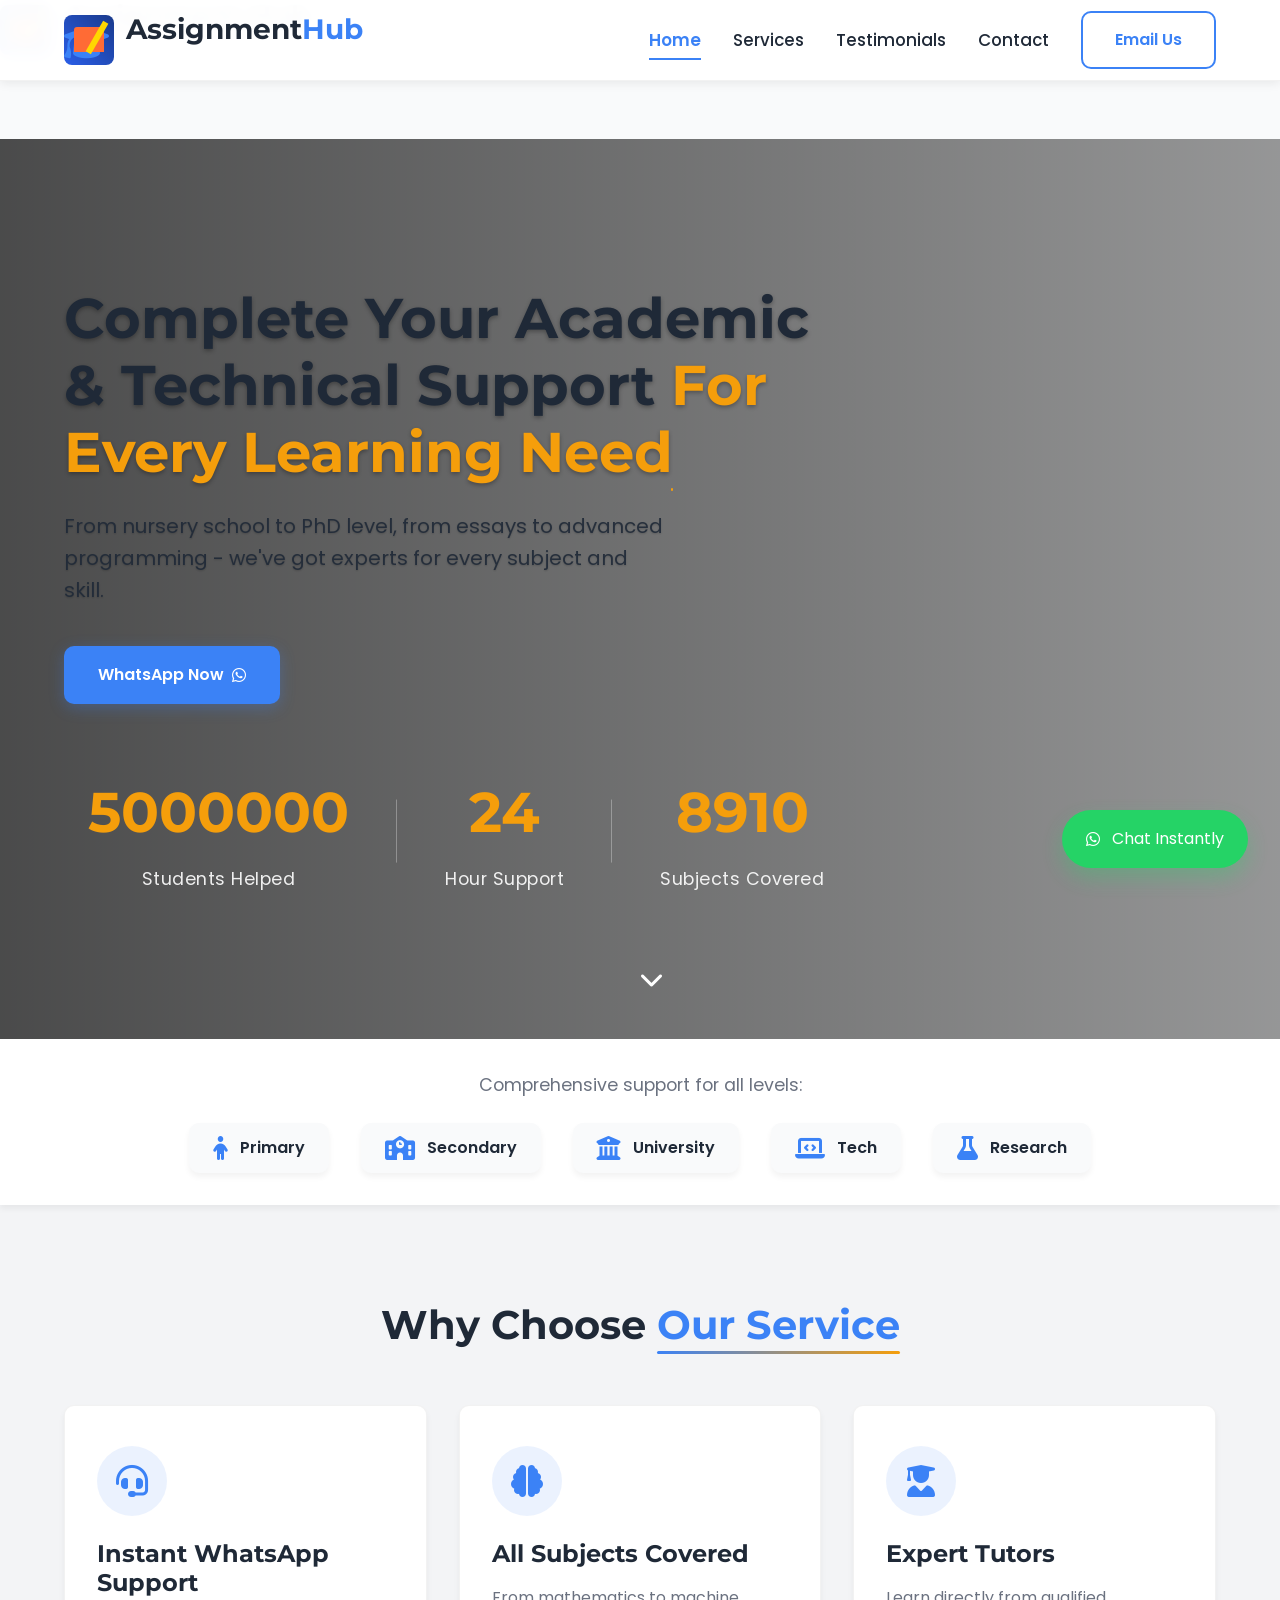
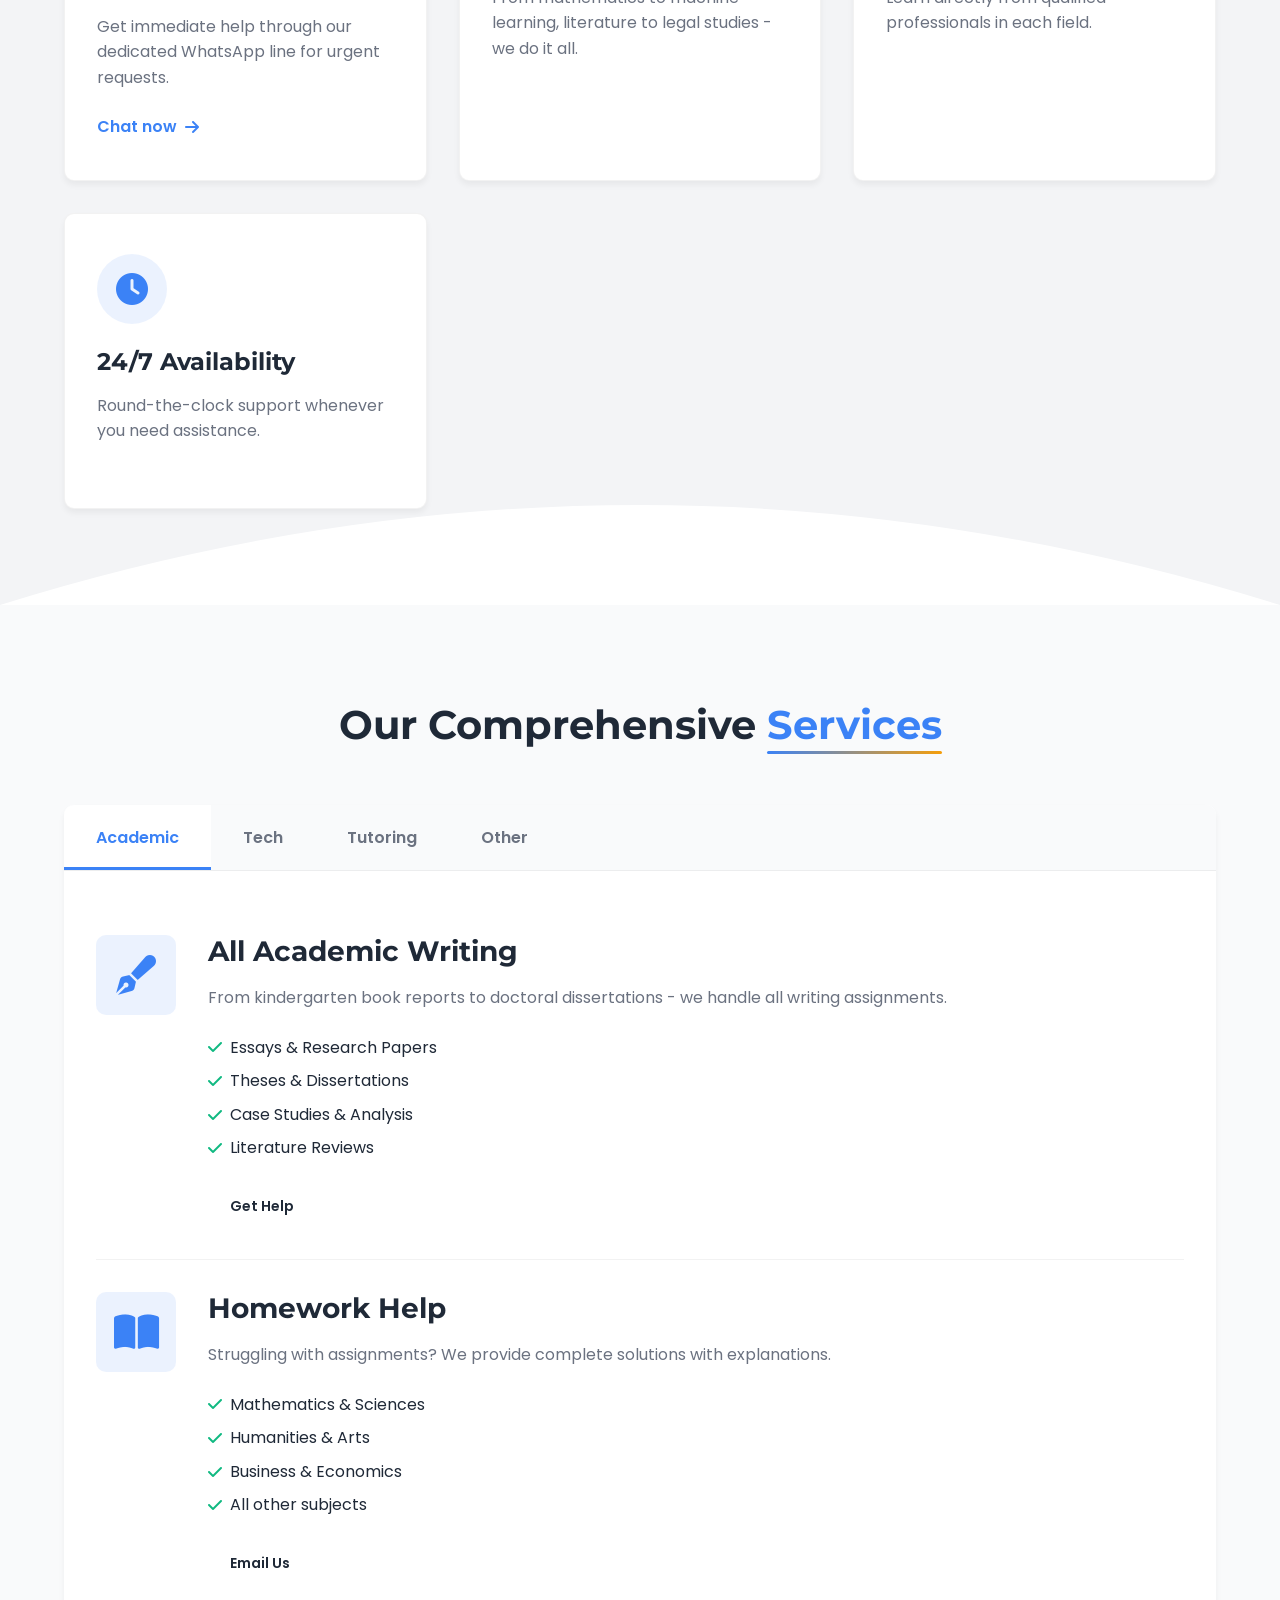
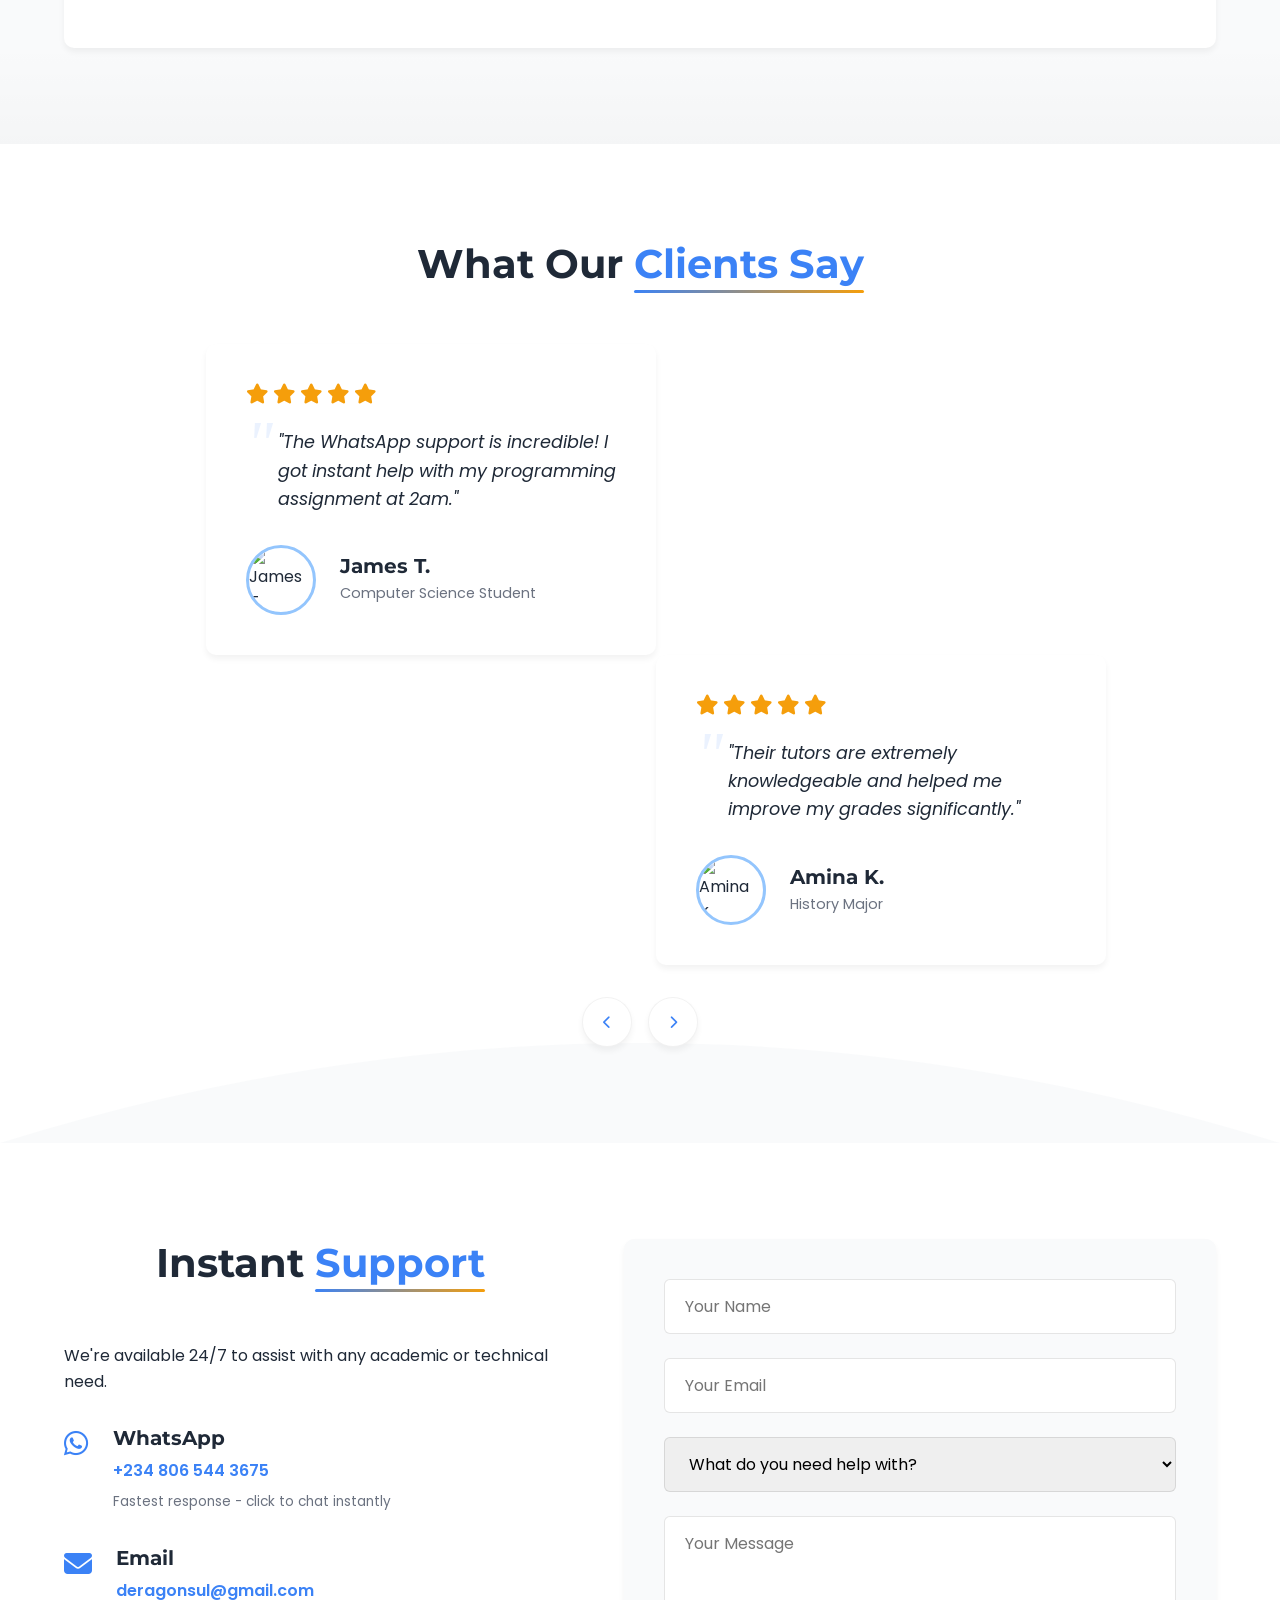
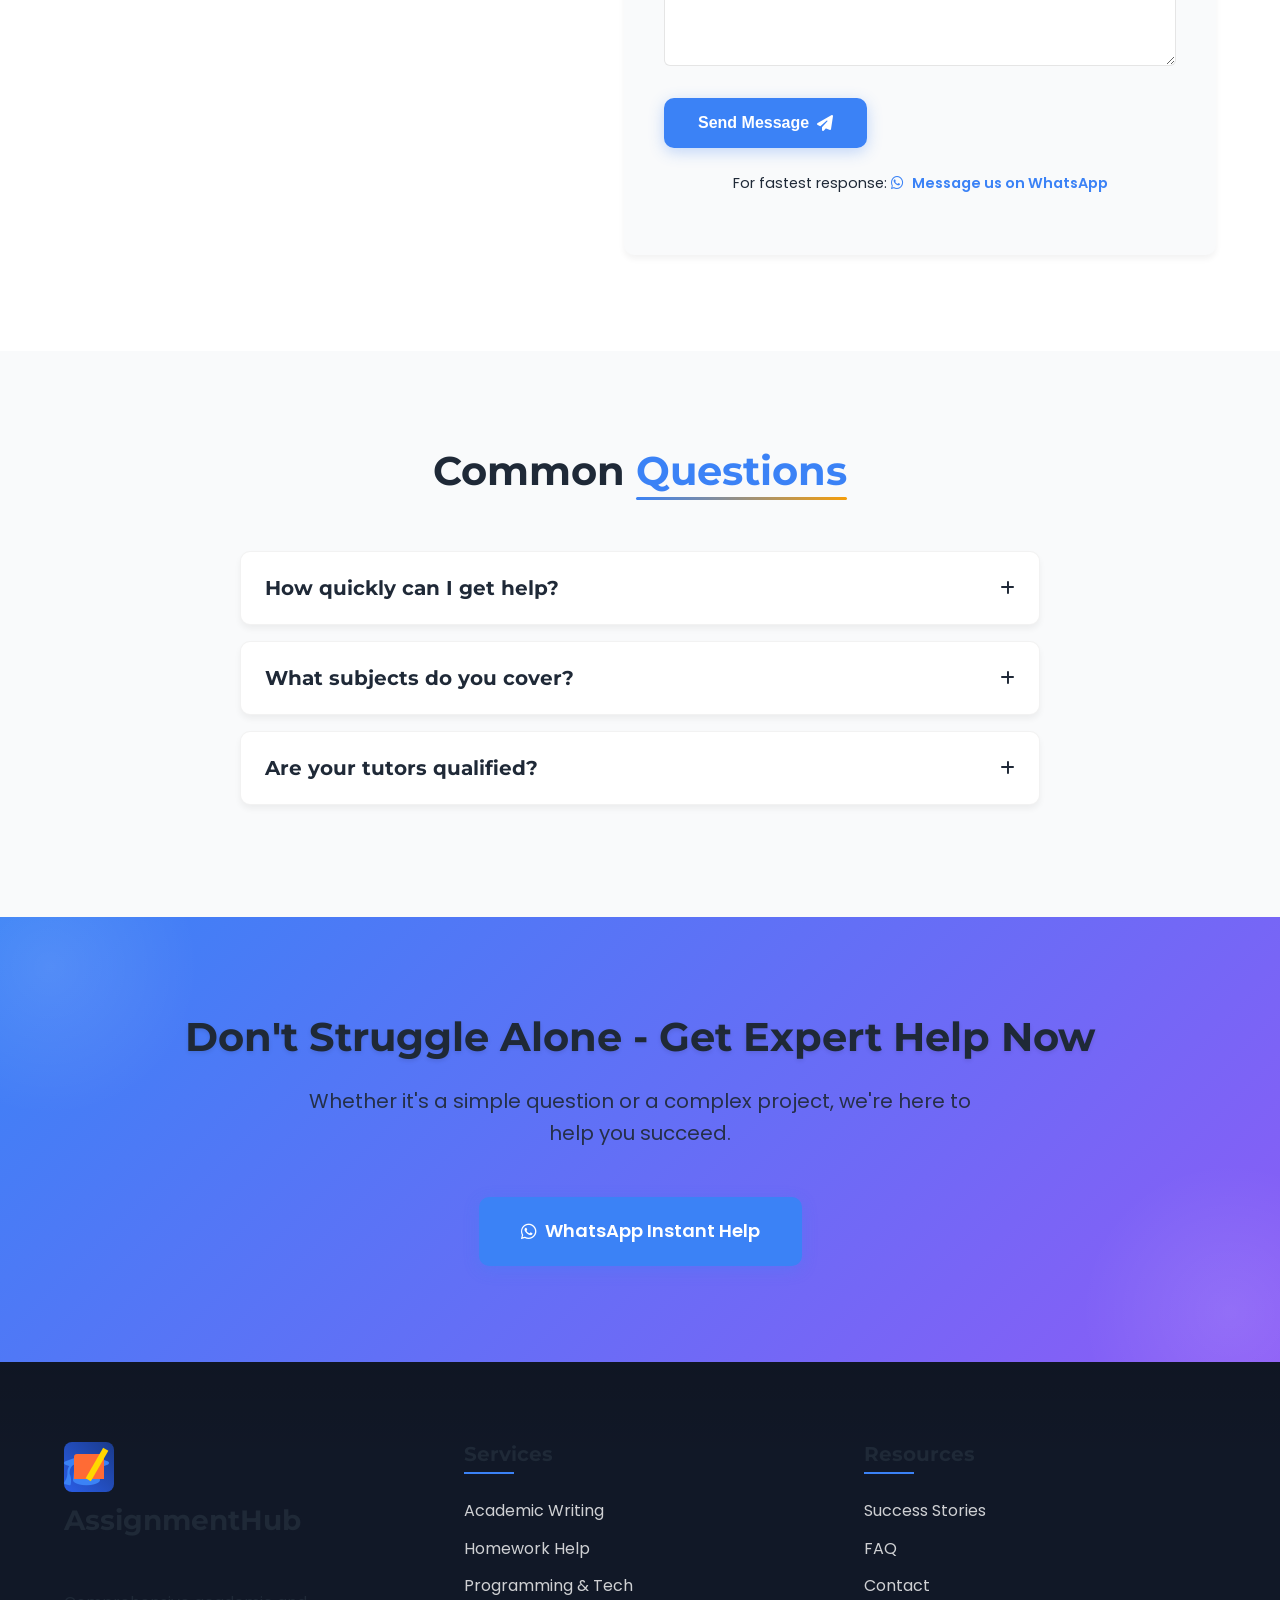
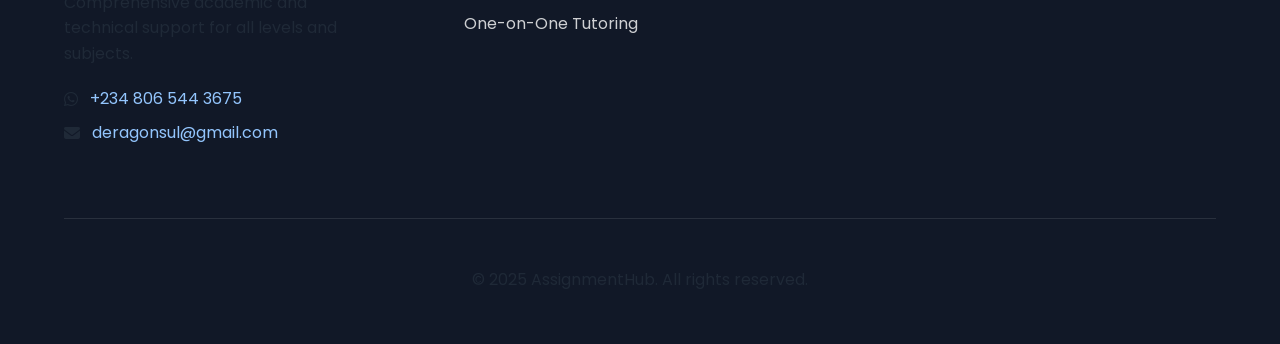
==== commit 7fcb4ebe: "index.html" ====
--- a/index.html
+++ b/index.html
@@ -3,7 +3,7 @@
 <head>
   <meta charset="UTF-8">
   <meta name="viewport" content="width=device-width, initial-scale=1.0">
-
+<meta name="google-site-verification" content="vUI6ZRbvZqFE84YpDC7ki8pVrPGhH5mlUInJUjW_c1I" />
   <!-- Add favicon to browser tab -->
   <link rel="icon" type="image/png" href="favicon.png?v=2">
 
@@ -151,7 +151,7 @@
     </div>
     <div class="container">
       <div class="hero-content animate__animated animate__fadeInUp">
-        <h2>Complete uuuuuuuuuuuuuuAcademic & Technical Support <span>For Every Learning Need</span></h2>
+        <h2>Complete Your Academic & Technical Support <span>For Every Learning Need</span></h2>
         <p>From nursery school to PhD level, from essays to advanced programming - we've got experts for every subject and skill.</p>
         <div class="hero-btns">
           <a href="https://wa.me/2348065443675" target="_blank" class="btn btn-primary animate__animated animate__pulse animate__infinite animate__slower">
@@ -554,4 +554,4 @@
 
   <script src="js/main.js"></script>
 </body>
-</html>+</html>
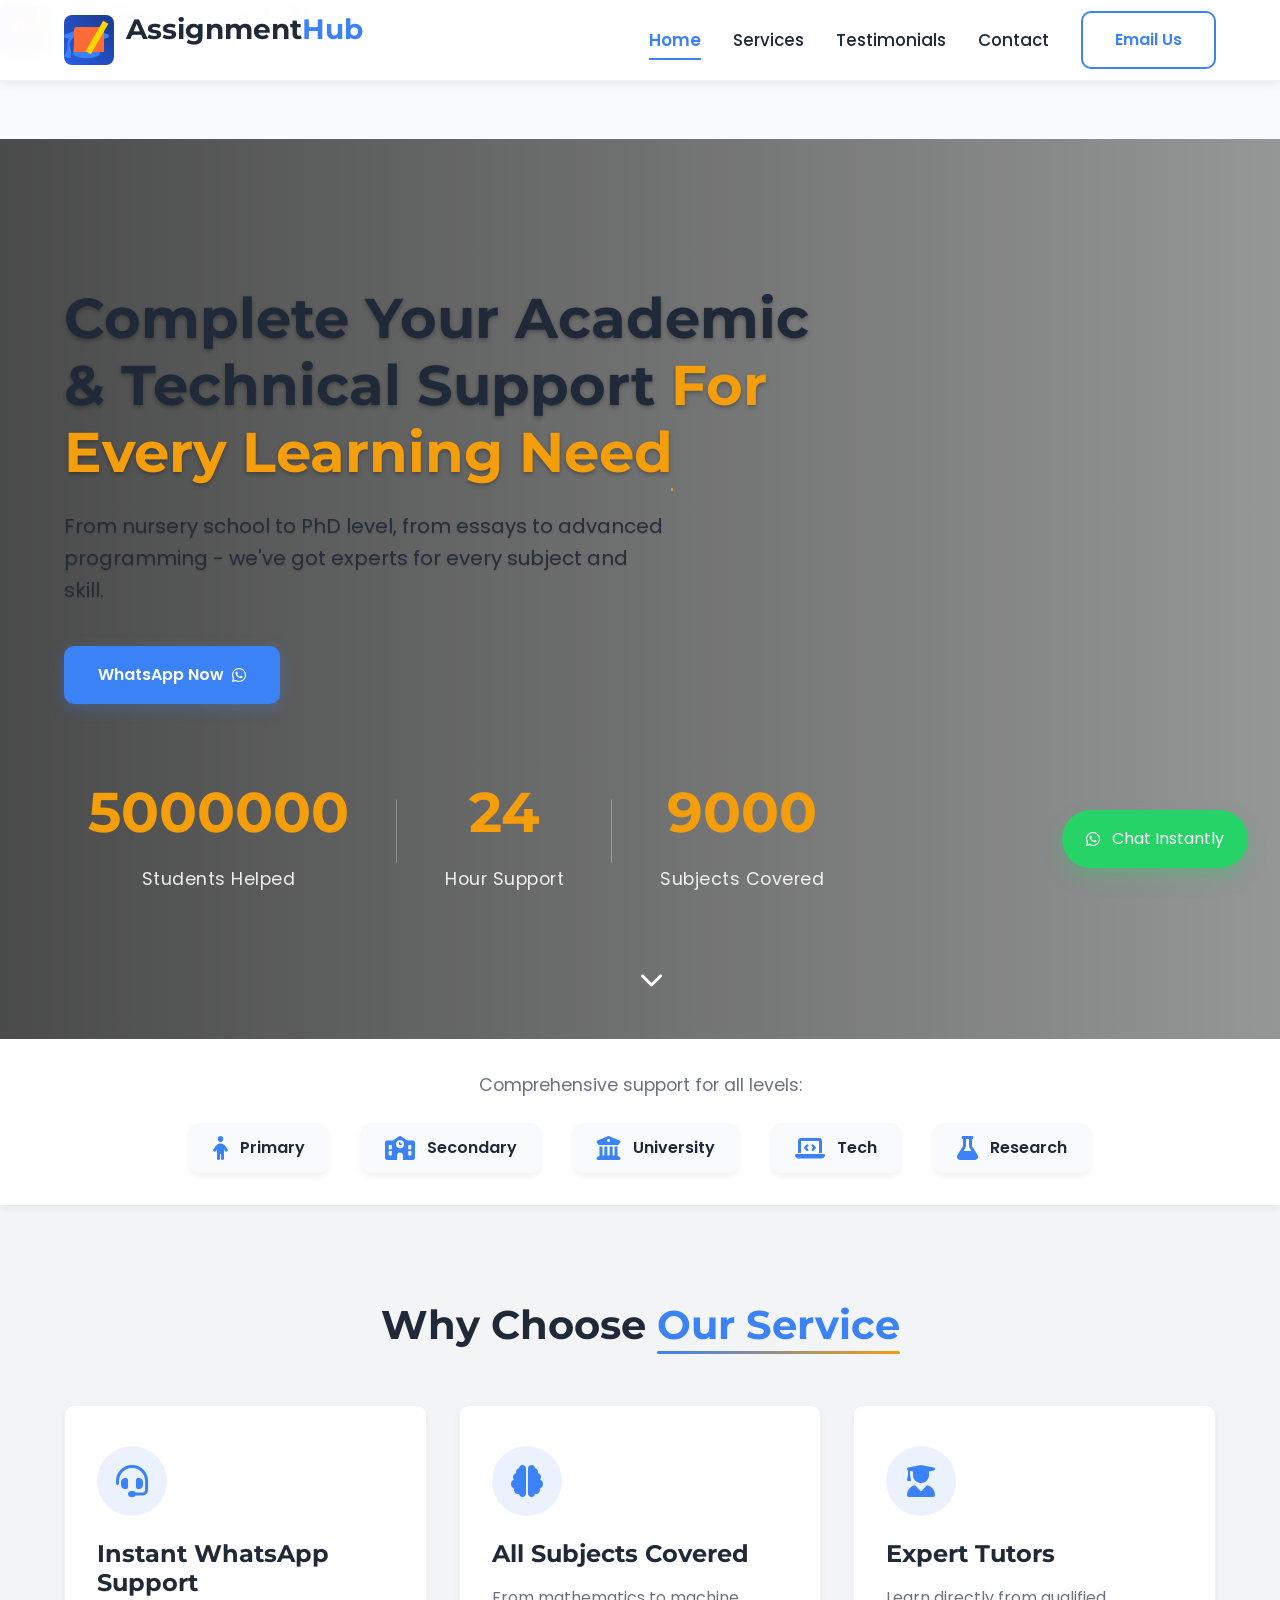
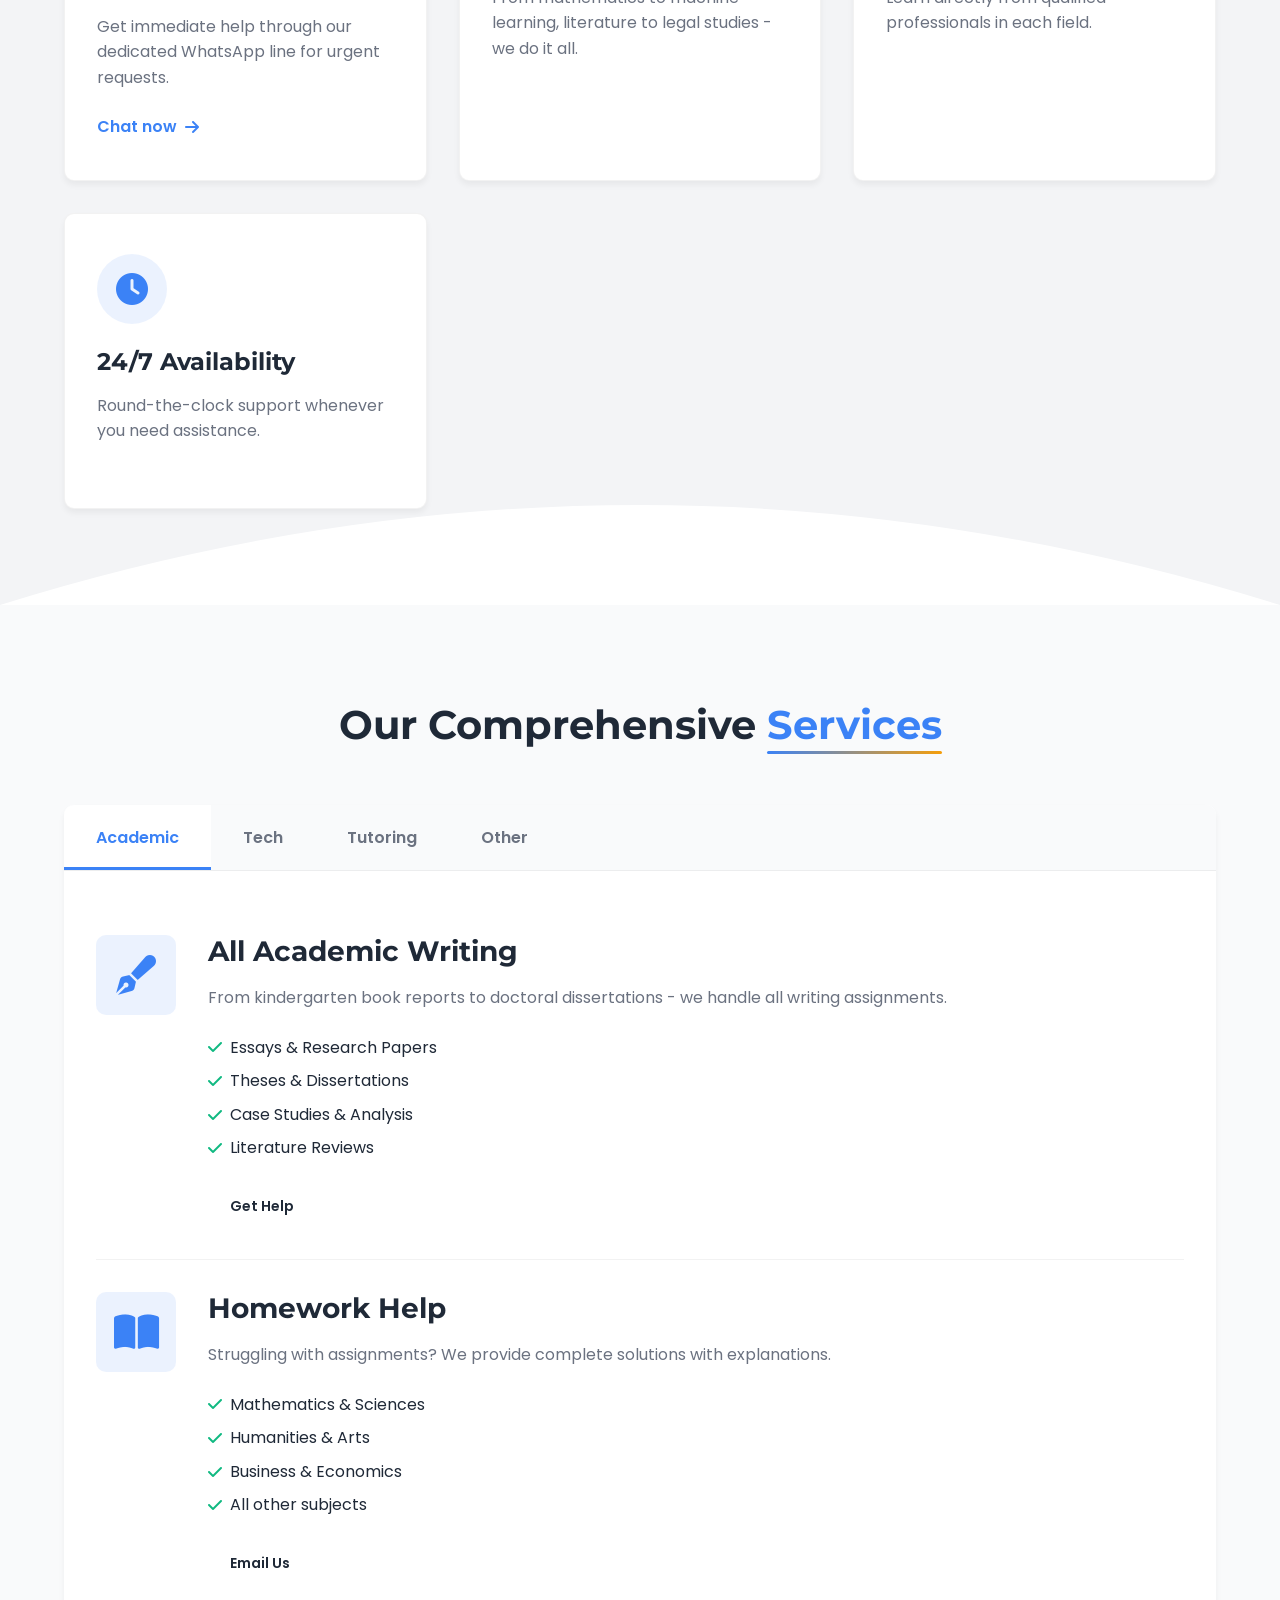
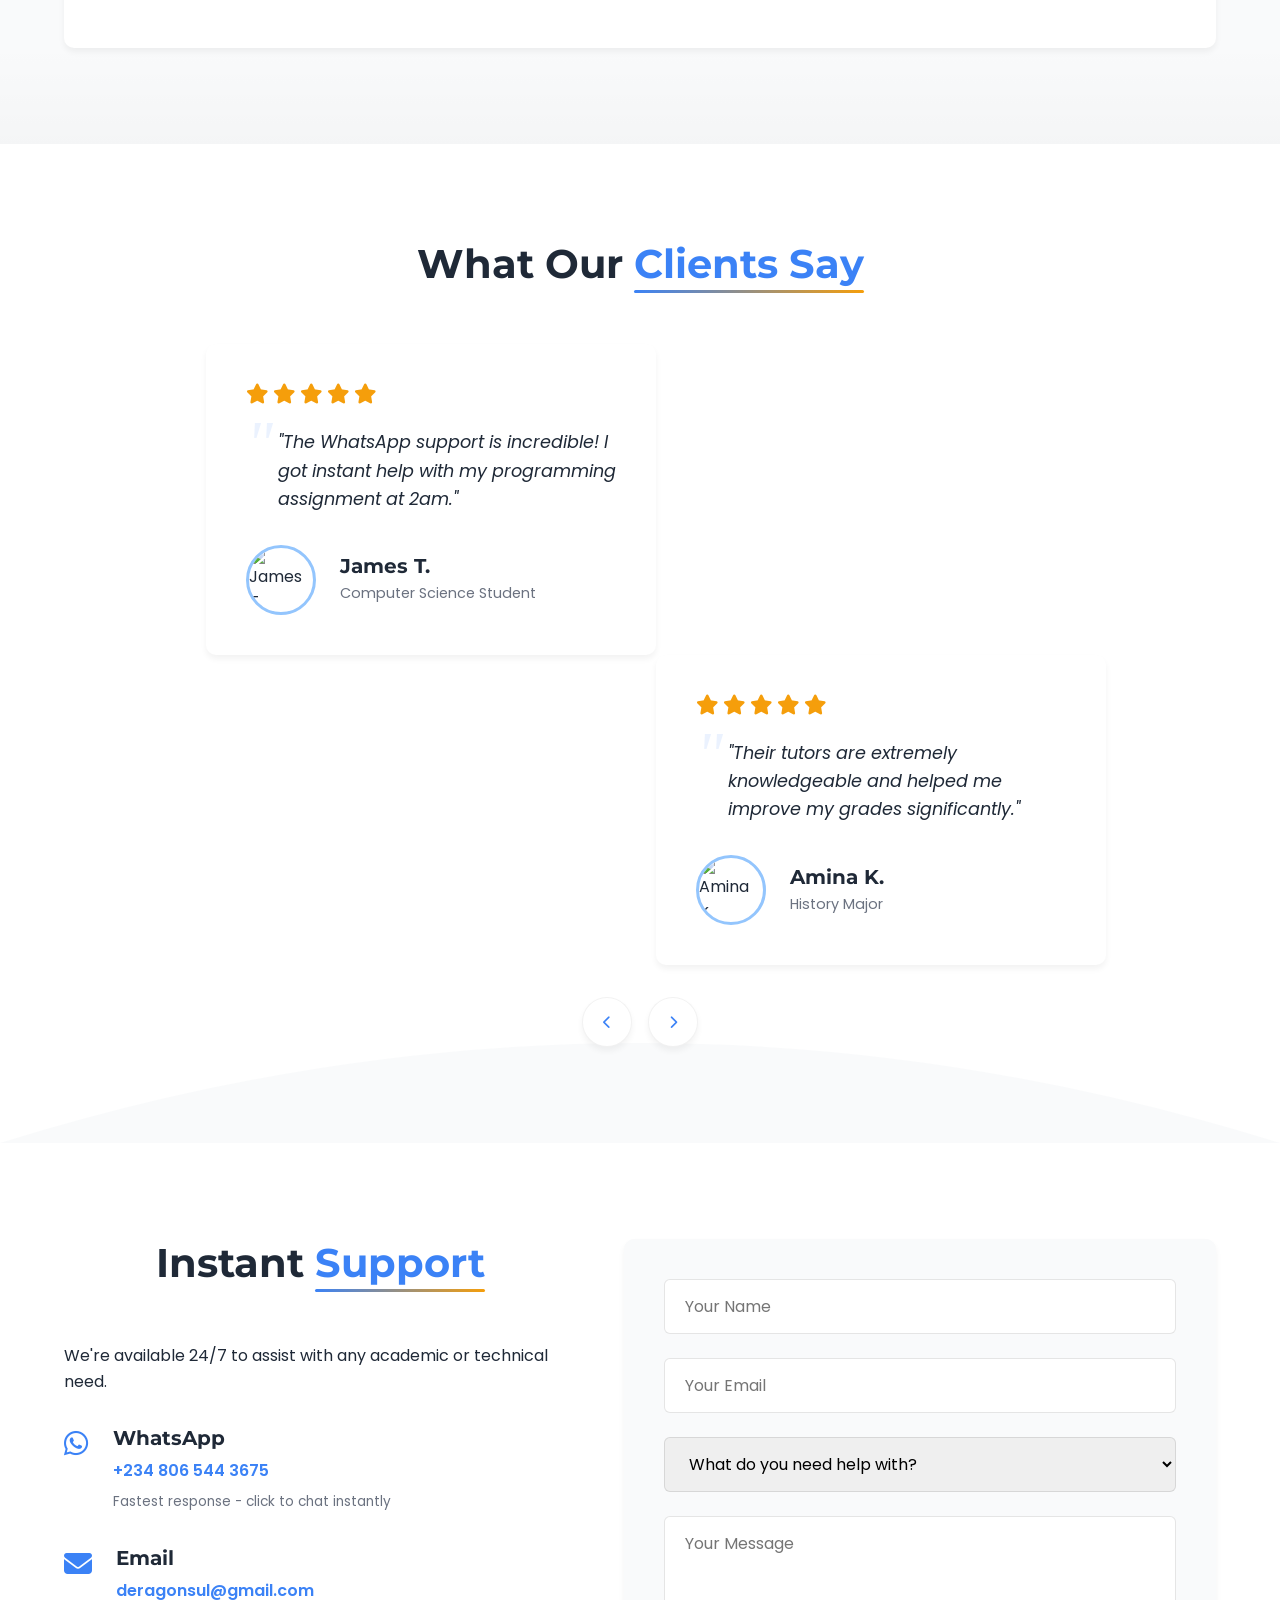
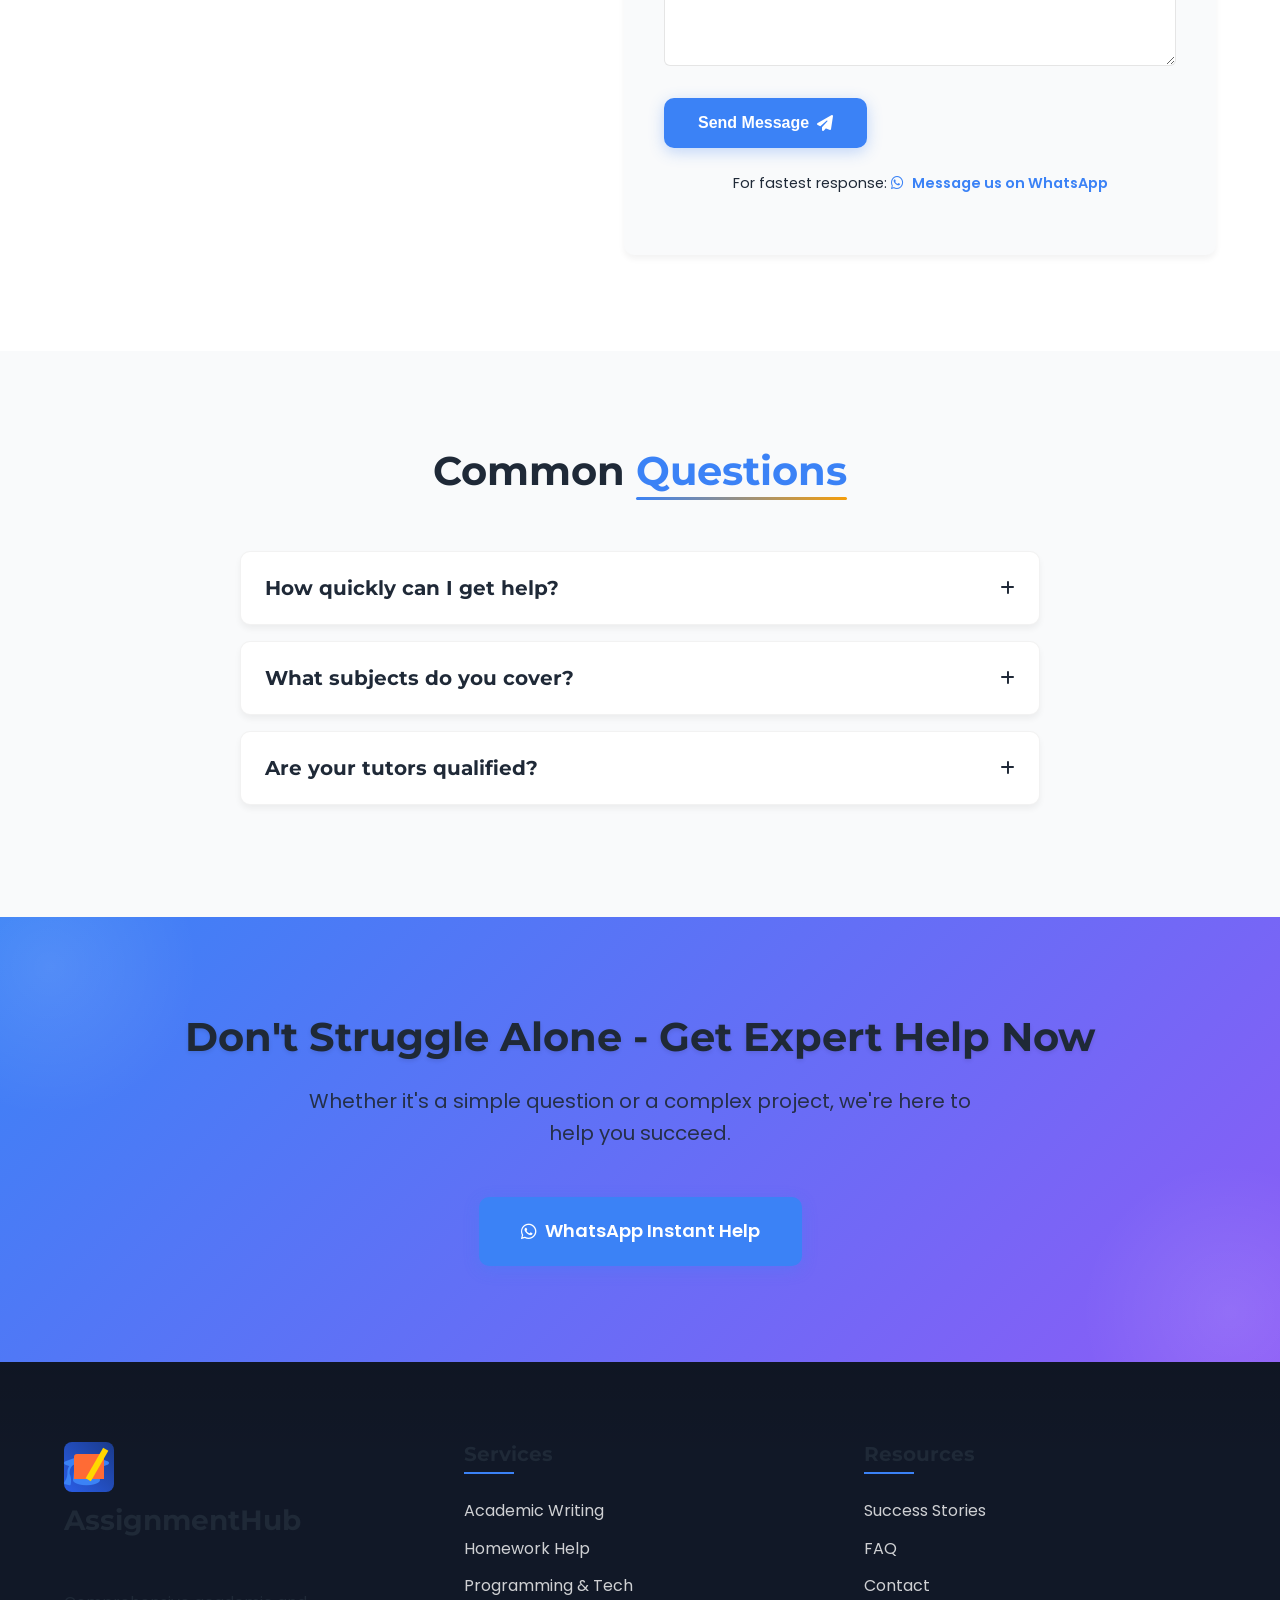
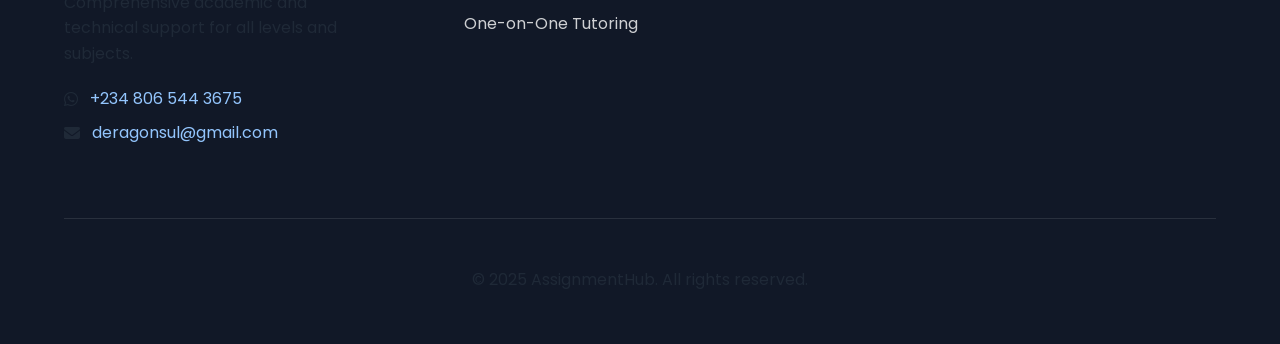
==== commit bdc1372d: "index.html" ====
--- a/index.html
+++ b/index.html
@@ -114,7 +114,7 @@
 <body>
   <!-- Floating WhatsApp Icon -->
   <div class="whatsapp-float">
-    <a href="https://wa.me/2348065443675" target="_blank">
+    <a href="https://wa.me/2349119101820" target="_blank">
       <i class="fab fa-whatsapp"></i>
       <span>Chat Instantly</span>
     </a>
@@ -154,7 +154,7 @@
         <h2>Complete Your Academic & Technical Support <span>For Every Learning Need</span></h2>
         <p>From nursery school to PhD level, from essays to advanced programming - we've got experts for every subject and skill.</p>
         <div class="hero-btns">
-          <a href="https://wa.me/2348065443675" target="_blank" class="btn btn-primary animate__animated animate__pulse animate__infinite animate__slower">
+          <a href="https://wa.me/2349119101820" target="_blank" class="btn btn-primary animate__animated animate__pulse animate__infinite animate__slower">
             WhatsApp Now <i class="fab fa-whatsapp"></i>
           </a>
         </div>
@@ -219,7 +219,7 @@
           </div>
           <h3>Instant WhatsApp Support</h3>
           <p>Get immediate help through our dedicated WhatsApp line for urgent requests.</p>
-          <a href="https://wa.me/2348065443675" target="_blank" class="feature-link">Chat now <i class="fas fa-arrow-right"></i></a>
+          <a href="https://wa.me/2349119101820" target="_blank" class="feature-link">Chat now <i class="fas fa-arrow-right"></i></a>
         </div>
         <div class="feature-card animate__animated">
           <div class="feature-icon">
@@ -272,7 +272,7 @@
                   <li><i class="fas fa-check"></i> Case Studies & Analysis</li>
                   <li><i class="fas fa-check"></i> Literature Reviews</li>
                 </ul>
-                <a href="https://wa.me/2348065443675" target="_blank" class="btn btn-small">Get Help</a>
+                <a href="https://wa.me/2349119101820" target="_blank" class="btn btn-small">Get Help</a>
               </div>
             </div>
             <div class="service-card">
@@ -307,7 +307,7 @@
                   <li><i class="fas fa-check"></i> Cybersecurity</li>
                   <li><i class="fas fa-check"></i> All programming languages</li>
                 </ul>
-                <a href="https://wa.me/2348065443675" target="_blank" class="btn btn-small">WhatsApp Now</a>
+                <a href="https://wa.me/2349119101820" target="_blank" class="btn btn-small">WhatsApp Now</a>
               </div>
             </div>
           </div>
@@ -398,7 +398,7 @@
               <i class="fab fa-whatsapp"></i>
               <div>
                 <h4>WhatsApp</h4>
-                <p><a href="https://wa.me/2348065443675" target="_blank">+234 806 544 3675</a></p>
+                <p><a href="https://wa.me/2349119101820" target="_blank">+234 806 544 3675</a></p>
                 <small>Fastest response - click to chat instantly</small>
               </div>
             </div>
@@ -453,7 +453,7 @@
 
 
     <div class="whatsapp-alternative">
-      <p>For fastest response: <a href="https://wa.me/2348065443675" target="_blank"><i class="fab fa-whatsapp"></i> Message us on WhatsApp</a></p>
+      <p>For fastest response: <a href="https://wa.me/2349119101820" target="_blank"><i class="fab fa-whatsapp"></i> Message us on WhatsApp</a></p>
     </div>
   </form>
 </div>
@@ -503,7 +503,7 @@
         <h2>Don't Struggle Alone - Get Expert Help Now</h2>
         <p>Whether it's a simple question or a complex project, we're here to help you succeed.</p>
         <div class="cta-btns">
-          <a href="https://wa.me/2348065443675" target="_blank" class="btn btn-primary btn-large">
+          <a href="https://wa.me/2349119101820" target="_blank" class="btn btn-primary btn-large">
             <i class="fab fa-whatsapp"></i> WhatsApp Instant Help
           </a>
         </div>
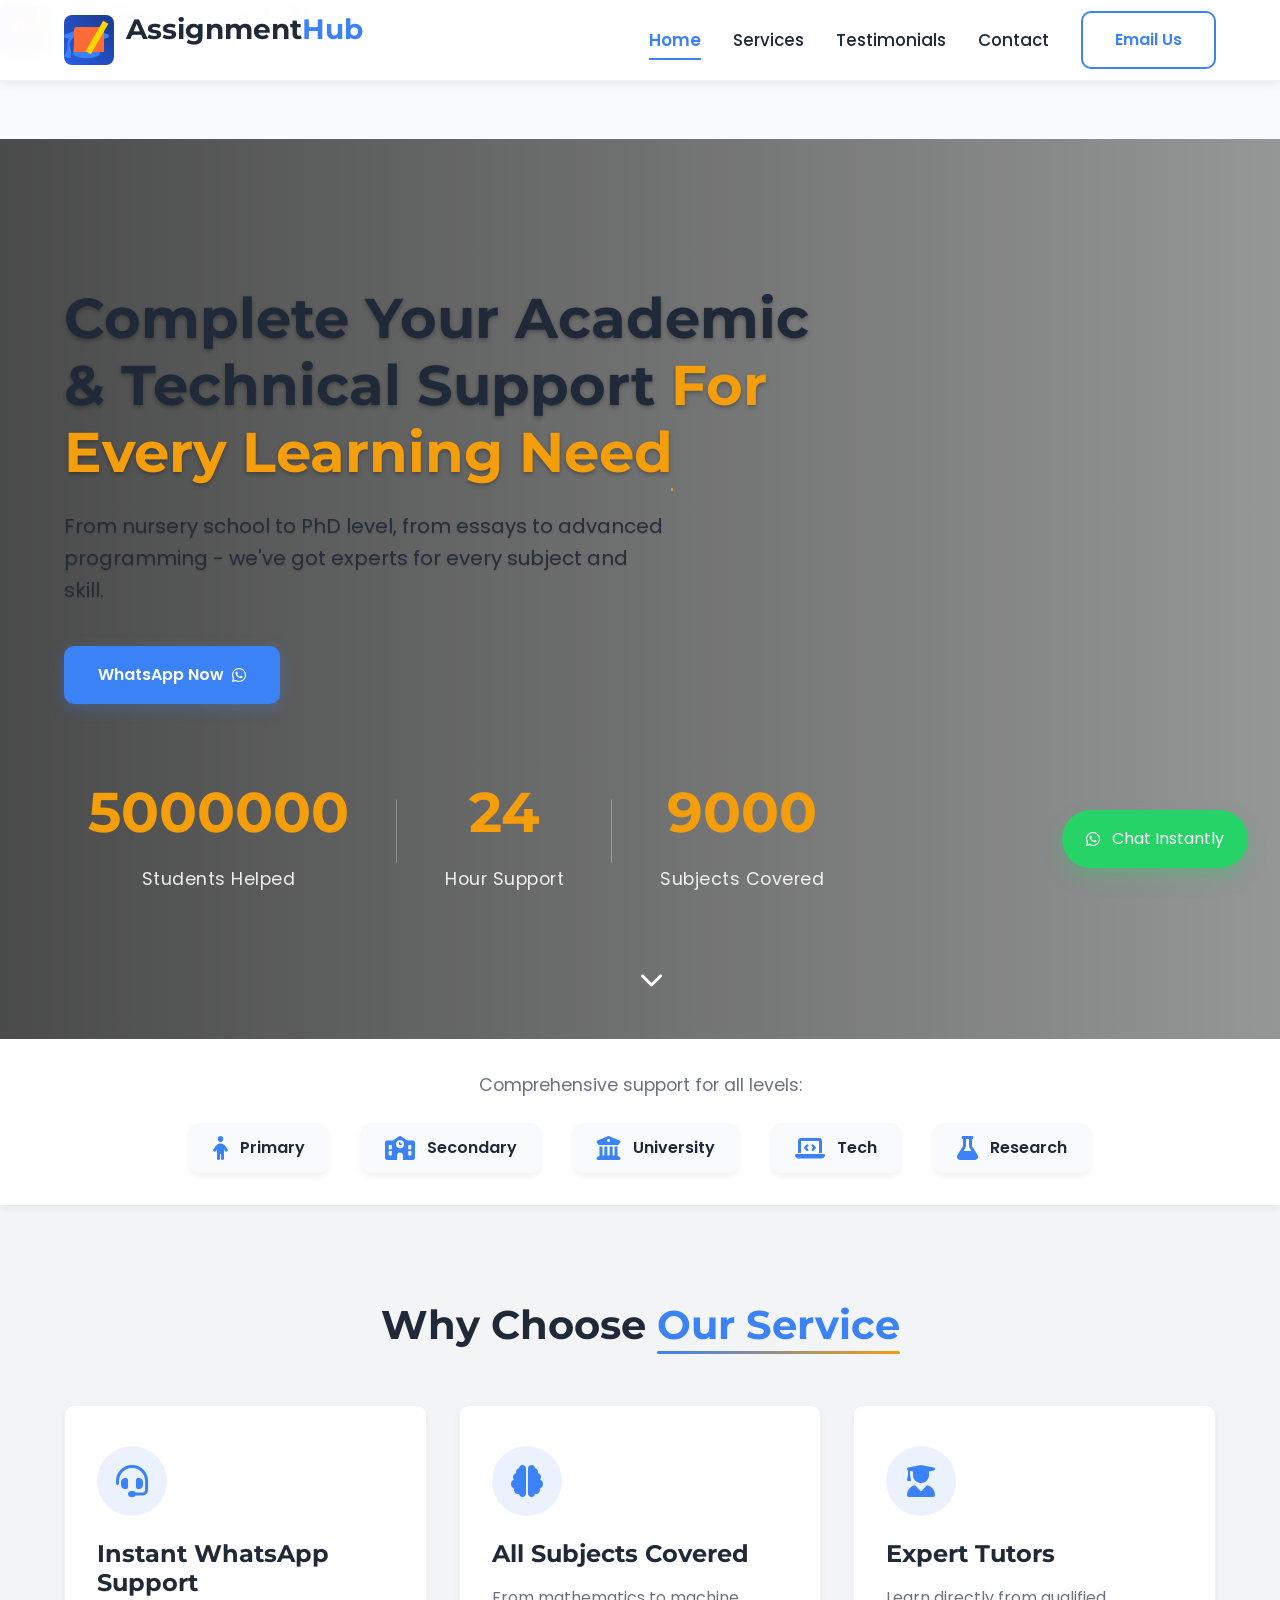
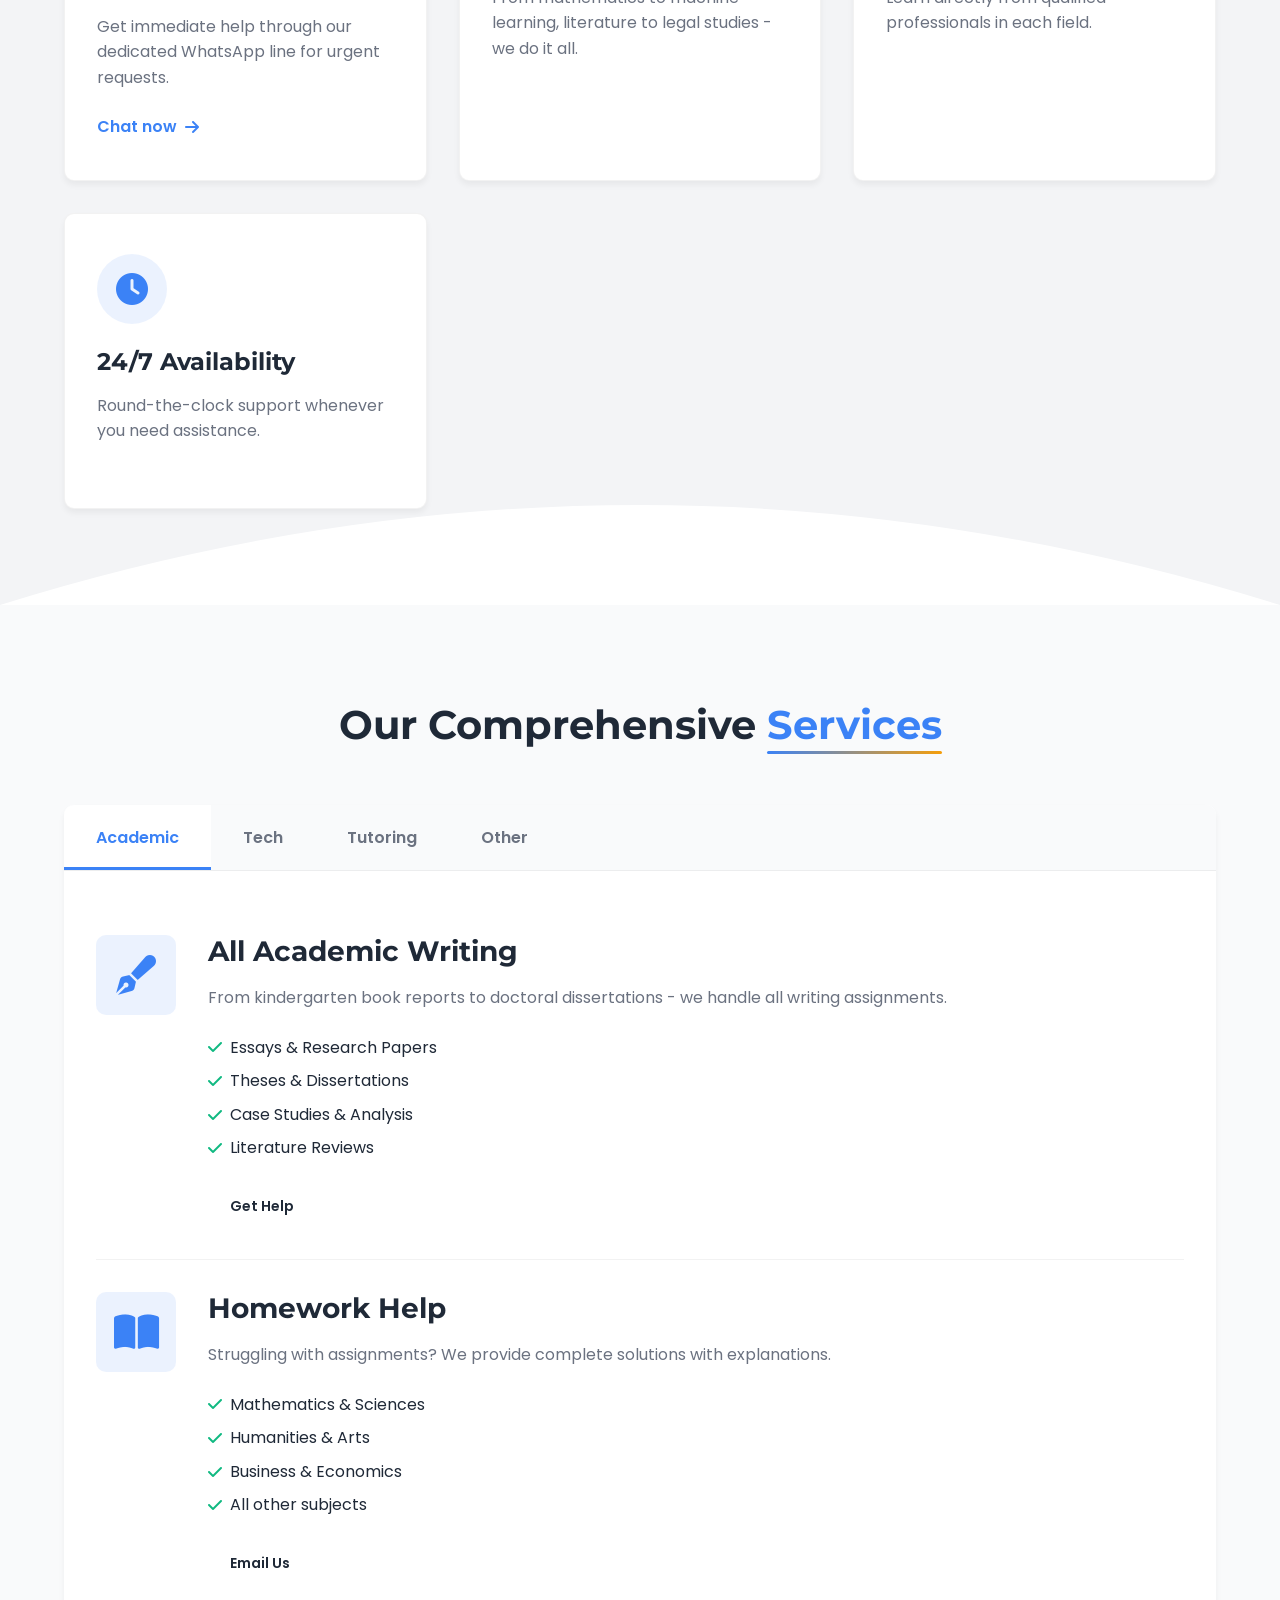
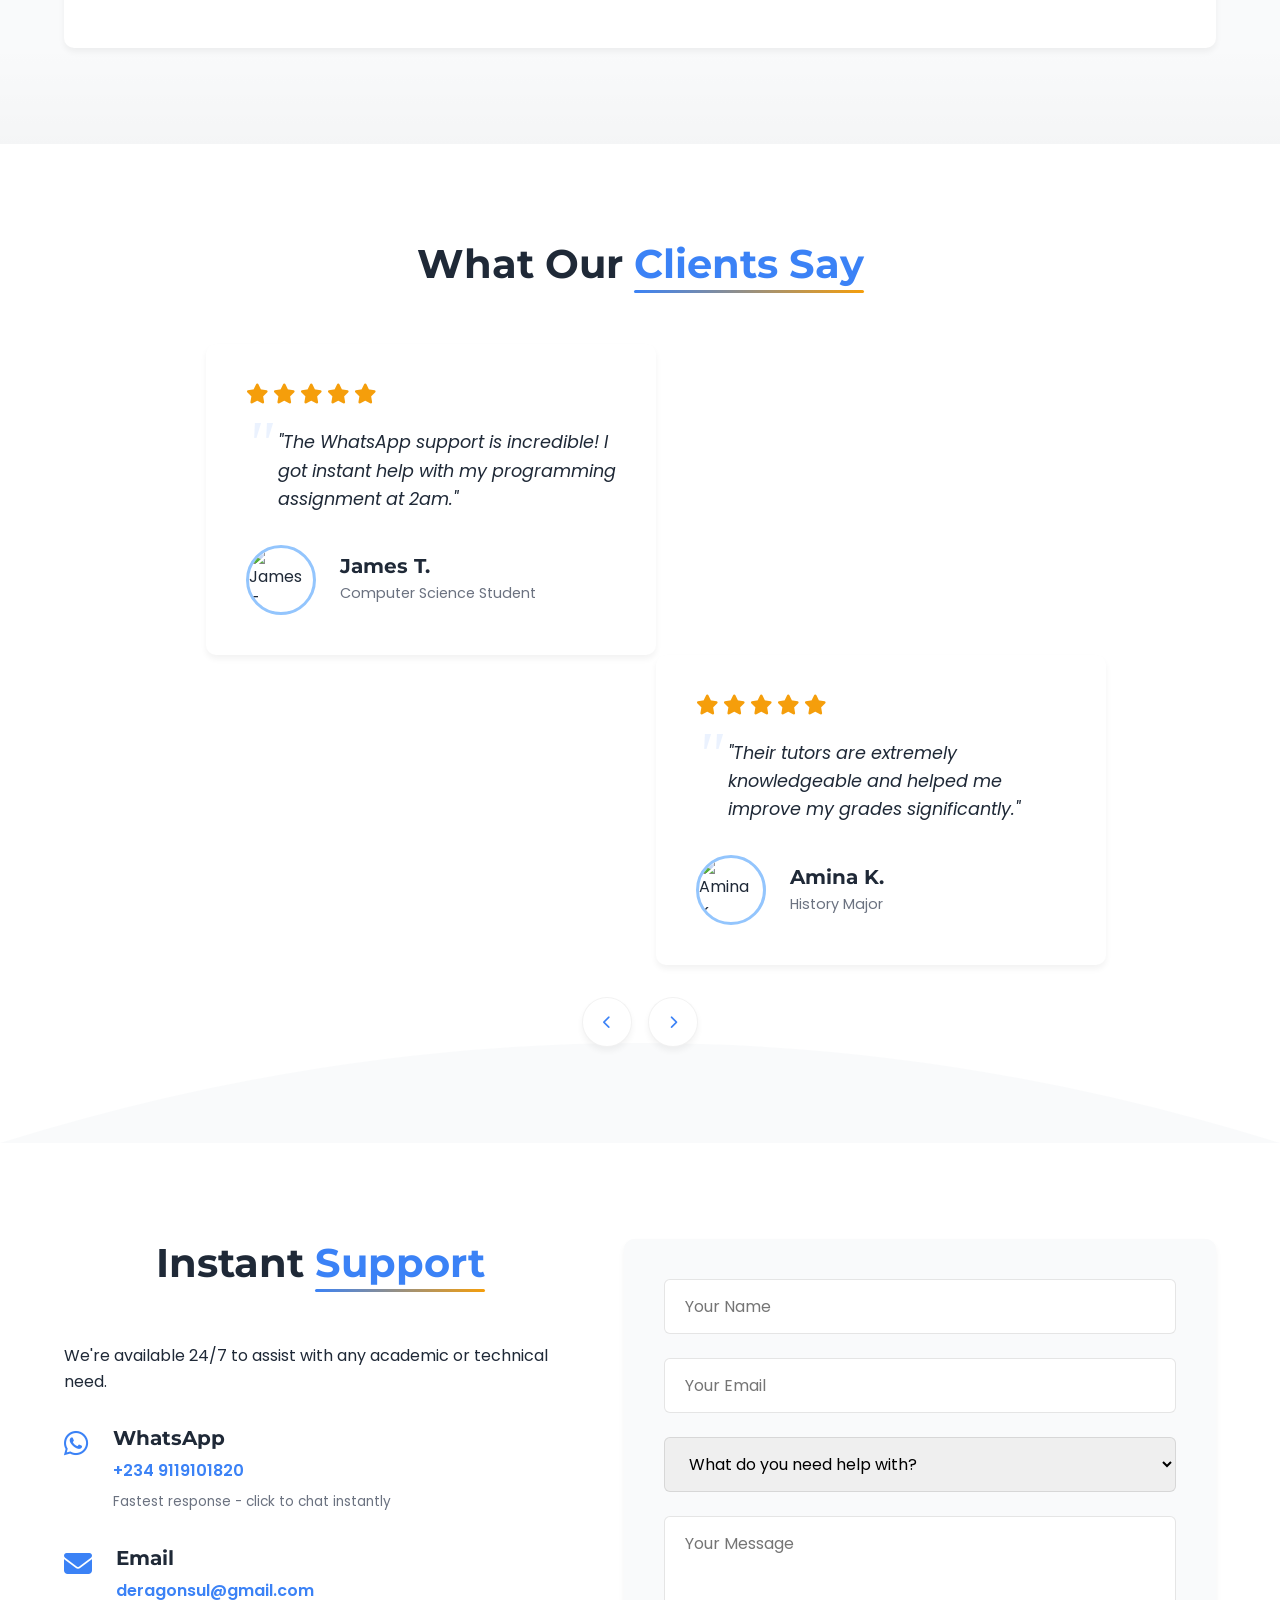
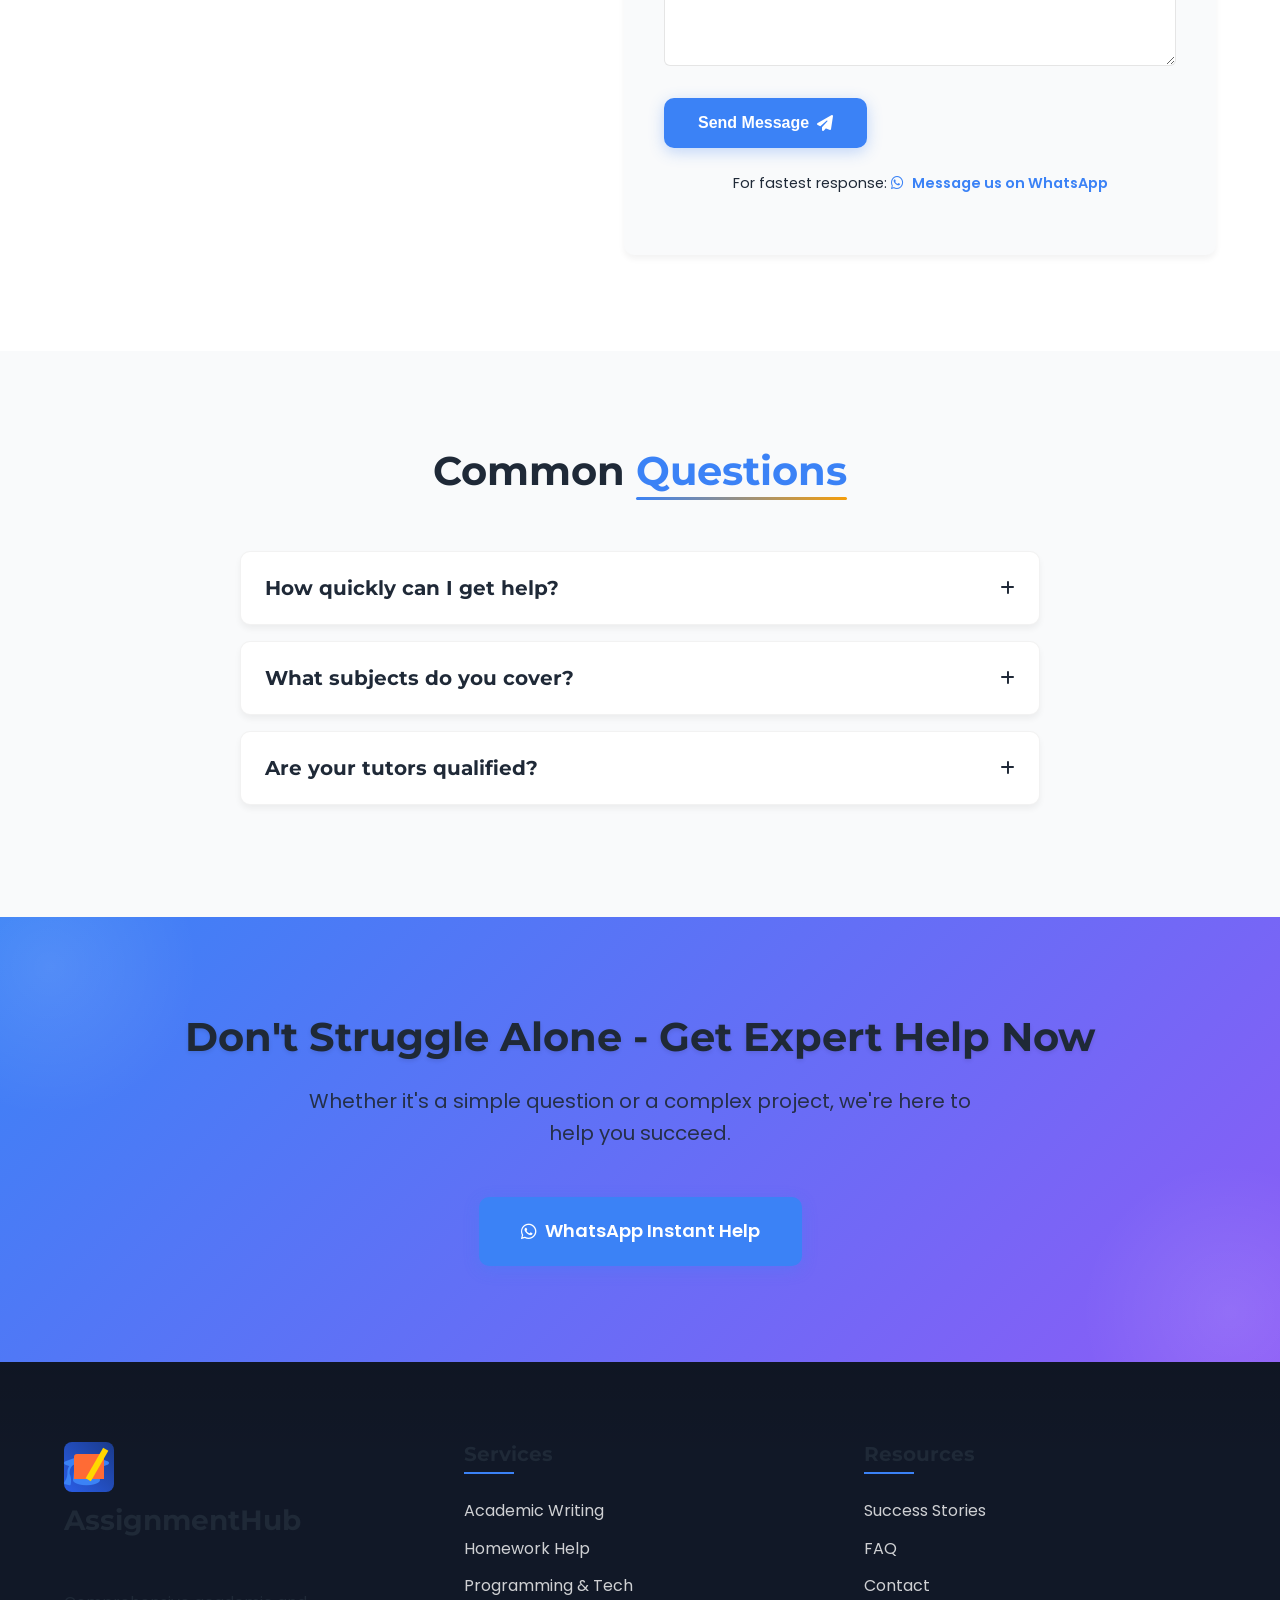
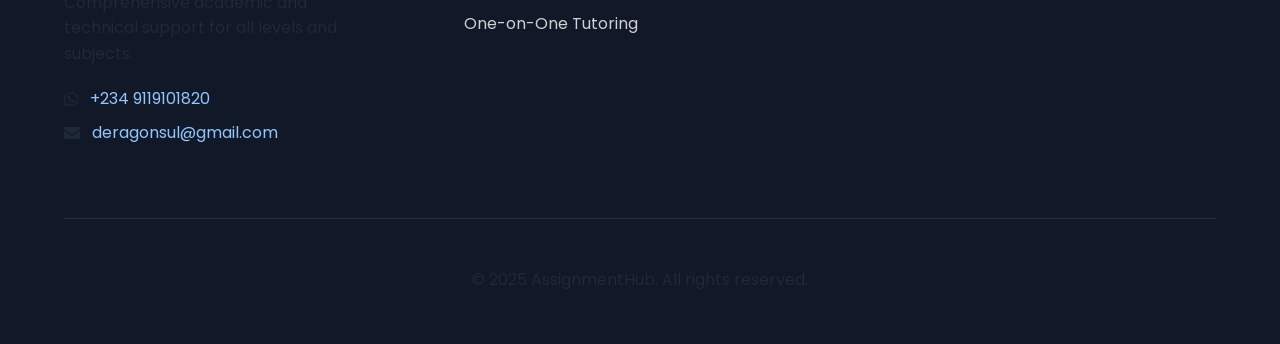
==== commit 18e7db3d: "index.html" ====
--- a/index.html
+++ b/index.html
@@ -398,7 +398,7 @@
               <i class="fab fa-whatsapp"></i>
               <div>
                 <h4>WhatsApp</h4>
-                <p><a href="https://wa.me/2349119101820" target="_blank">+234 806 544 3675</a></p>
+                <p><a href="https://wa.me/2349119101820" target="_blank">+234 9119101820</a></p>
                 <small>Fastest response - click to chat instantly</small>
               </div>
             </div>
@@ -443,7 +443,7 @@
     <input type="hidden" name="_subject" value="New AssignmentHub Request">
     <input type="text" name="_gotcha" style="display:none">
     
-    <button type="submit" class="btn btn-primary">Send Message <i class="fas fa-paper-plane"></i></button>
+    <button type="submit" class="btn btn-primary"><a href="https://wa.me/2349119101820" target="_blank">Send Message</a> <i class="fas fa-paper-plane"></i></button>
     
 
    
@@ -522,7 +522,7 @@
           </div>
           <p>Comprehensive academic and technical support for all levels and subjects.</p>
           <div class="footer-contact">
-            <p><i class="fab fa-whatsapp"></i> <a href="https://wa.me/2348065443675" target="_blank">+234 806 544 3675</a></p>
+            <p><i class="fab fa-whatsapp"></i> <a href="https://wa.me/2349119101820" target="_blank">+234 9119101820</a></p>
             <p><i class="fas fa-envelope"></i> <a href="mailto:deragonsul@gmail.com">deragonsul@gmail.com</a></p>
           </div>
         </div>
